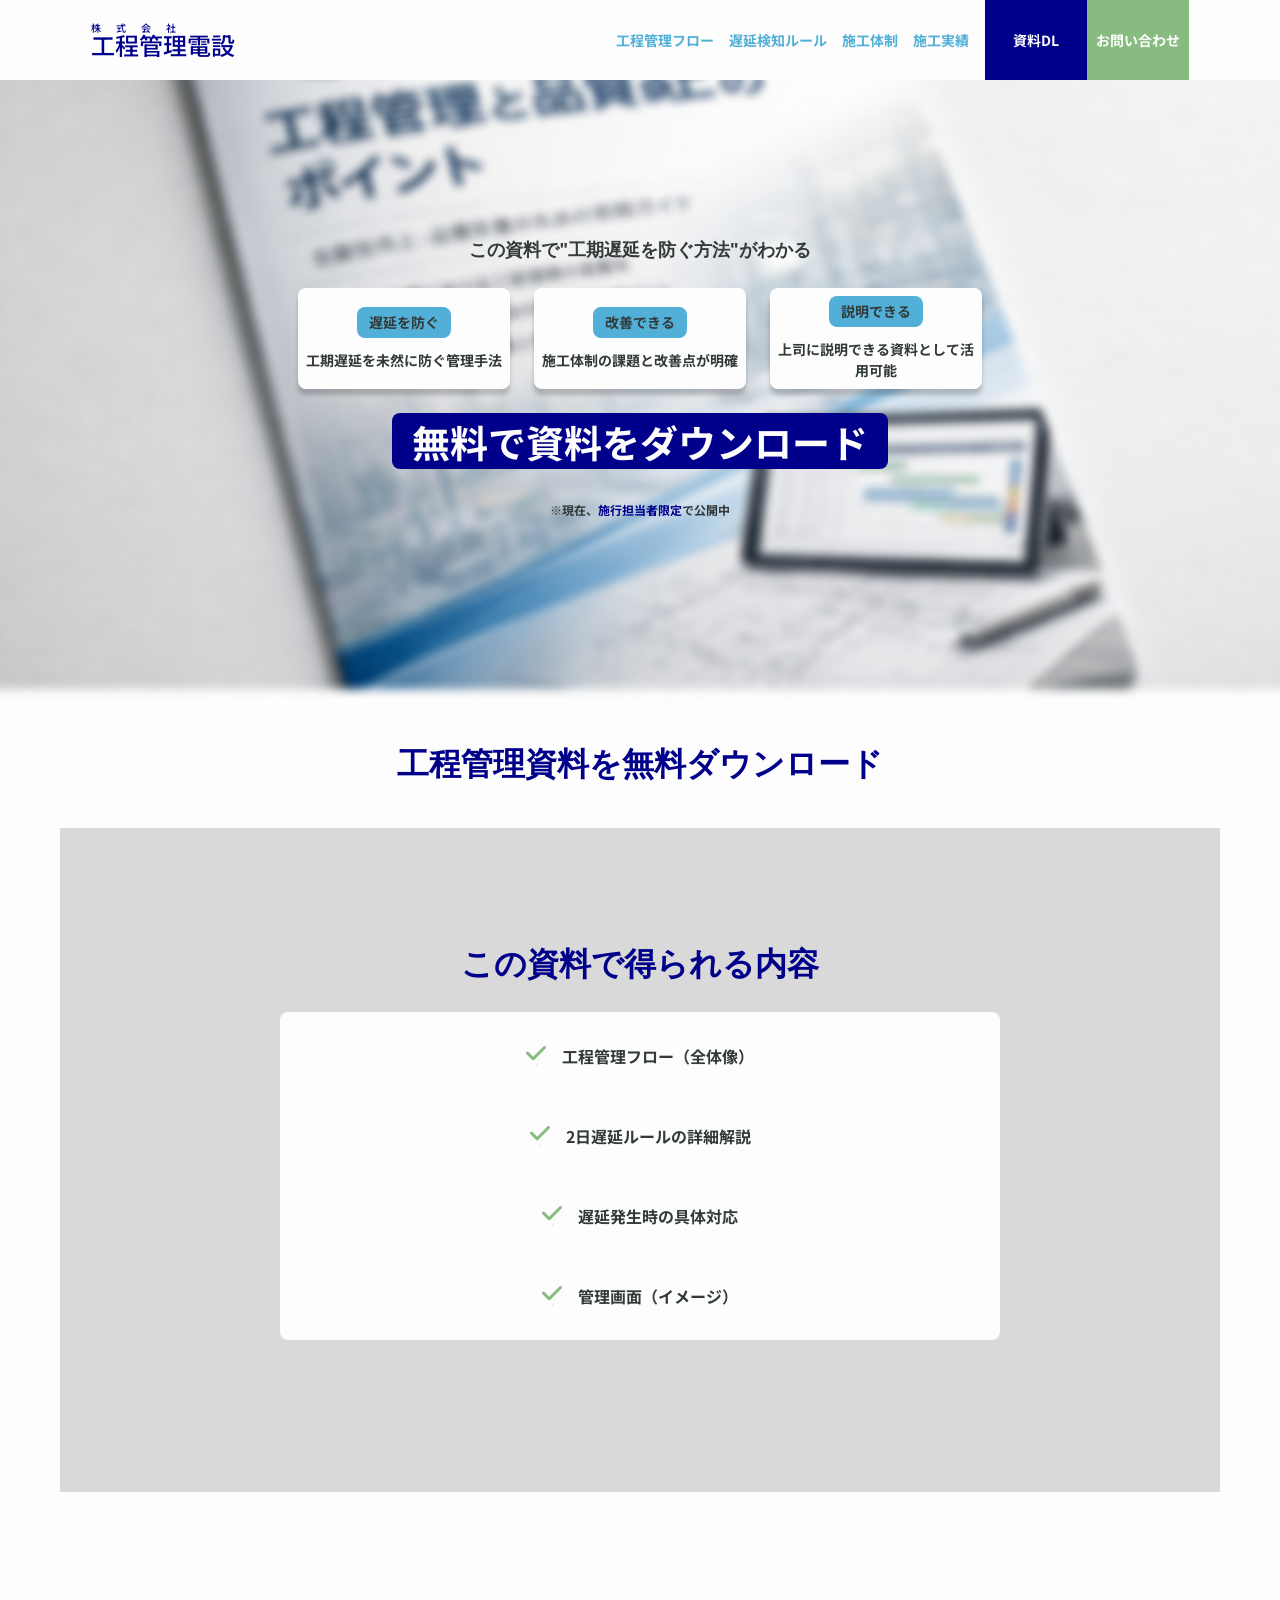
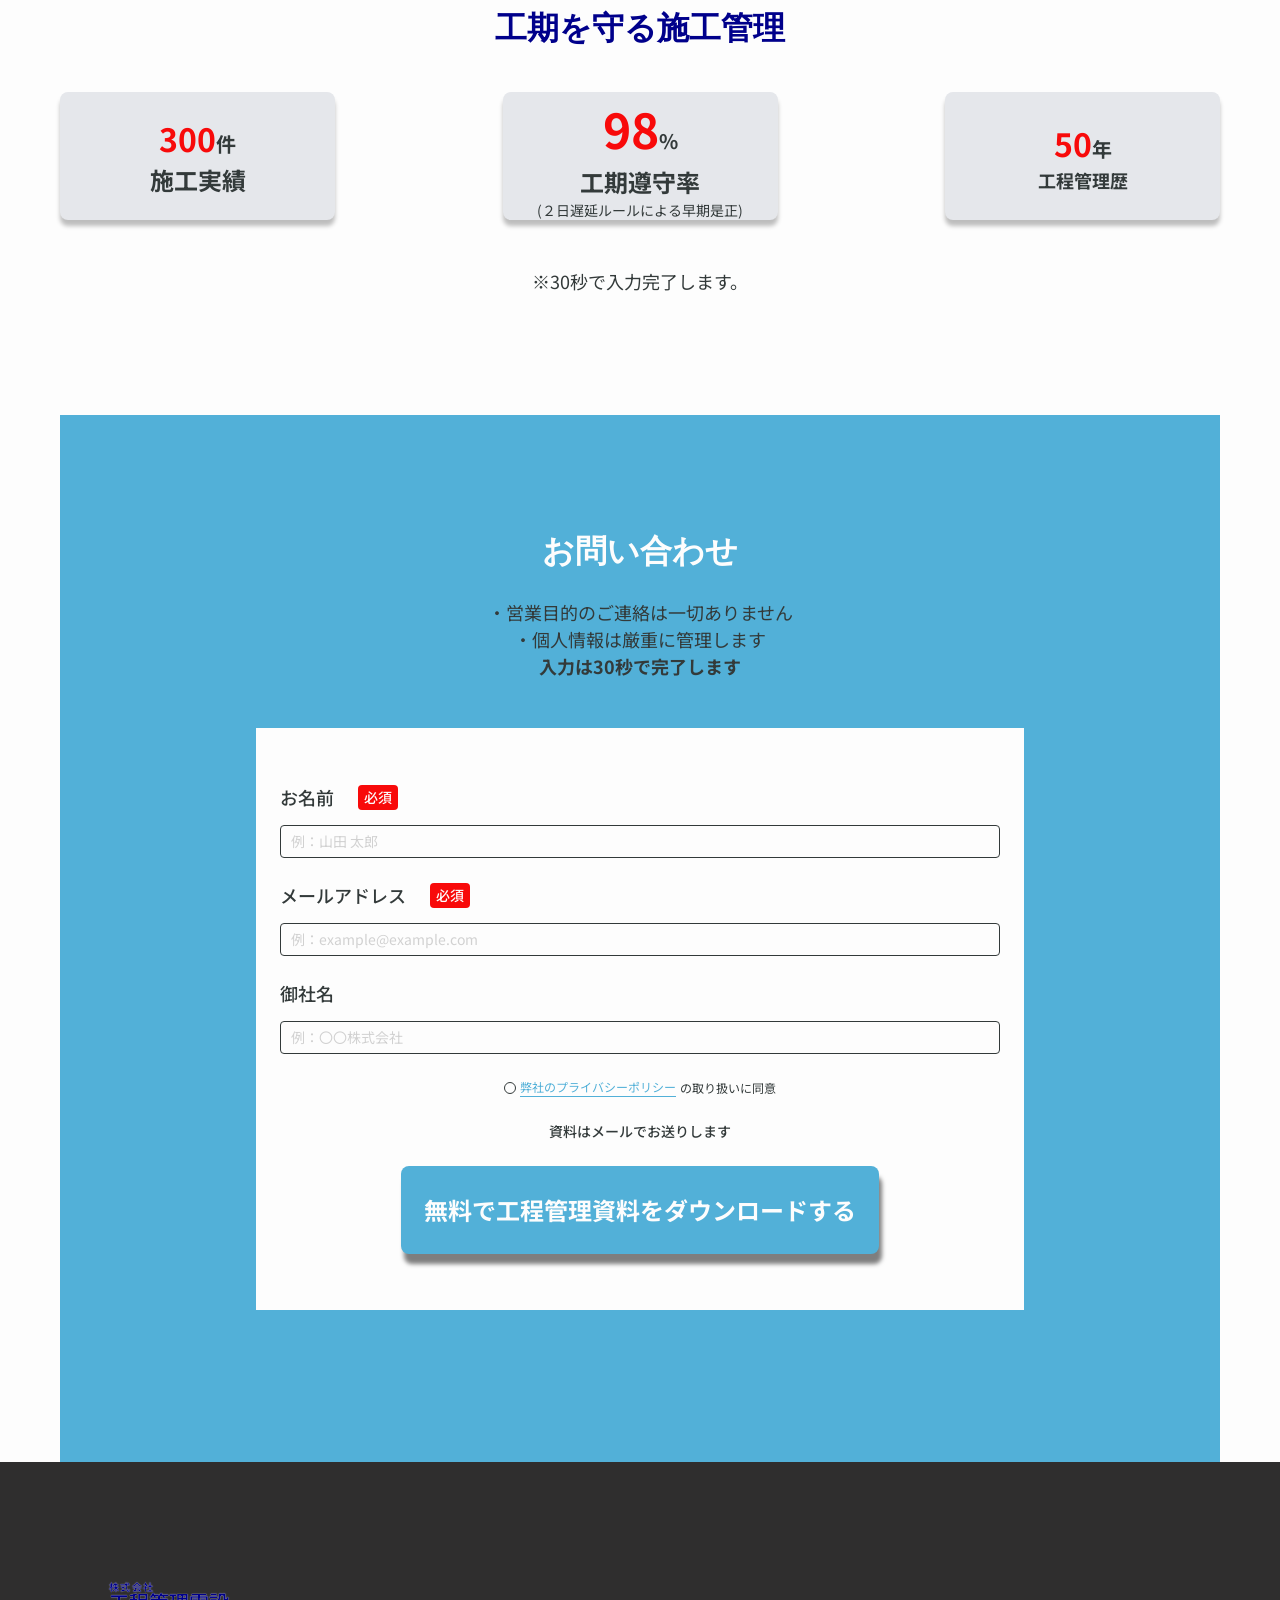
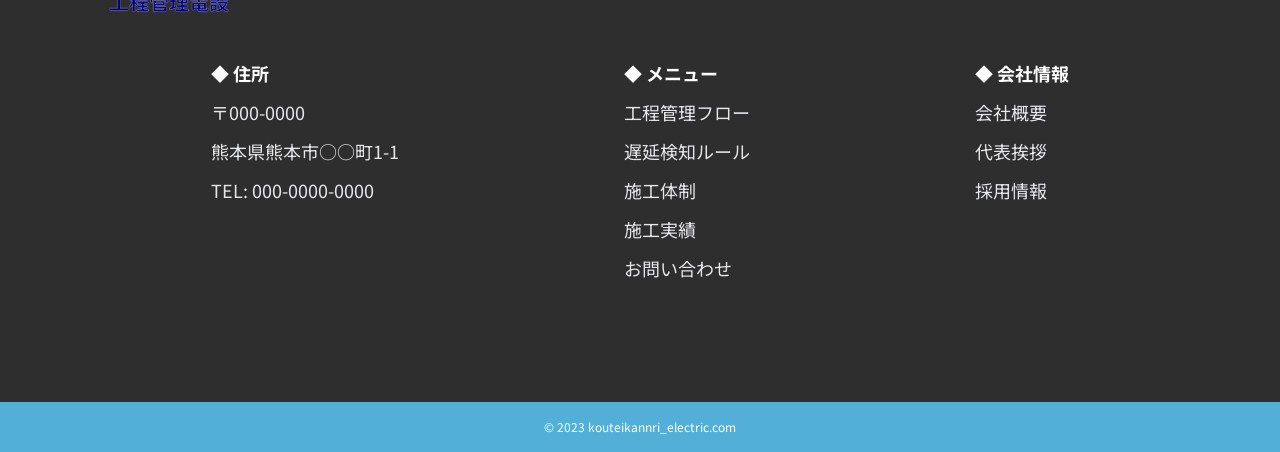
==== dl.html @ 14ac5afc "初回ポートフォリオ追加" ====
<!DOCTYPE html>
<html lang="ja">
<head>
    <meta charset="UTF-8">
    <meta name="viewport" content="width=device-width, initial-scale=1.0">
    <meta name="description" content="工期遅延を“2日以内”に検知・是正。工期遵守率９８％｜遅延リスクを最小化">
    <!-- favicon apple-touch-icon -->
    <link rel="shortcut icon" href="assets/images/favicon.svg">
    <link rel="apple-touch-icon" sizes="180x180" href="assets/images/apple-touch-icon.svg">
    <link rel="icon" type="image/png" href="assets/images/android-chrome-256x256.svg">
    <title>株式会社工程管理電設</title>
    <!-- web fonts -->
    <link rel="preconnect" href="https://fonts.googleapis.com">
    <link rel="preconnect" href="https://fonts.gstatic.com" crossorigin>
    <link href="https://fonts.googleapis.com/css2?family=Noto+Sans+JP:wght@100..900&display=swap" rel="stylesheet">
    <!-- css -->
    <link rel="stylesheet" href="assets/css/common.css">
    <link rel="stylesheet" href="assets/css/destyle.css">
    <link rel="stylesheet" href="assets/css/dl.css">

    
</head>
<body>
    <div id="container" class="container">
        <header class="header">
            <h1 class="header__topic"><a href="index.html"><span>株式会社</span>工程管理電設</a></h1>
            <!-- PC用ナビリンク（スマホ非表示） -->
            <ul class="header__nav">
                <li class="header__nav-item"><a href="index.html#about">工程管理フロー</a></li>
                <li class="header__nav-item"><a href="index.html#process">遅延検知ルール</a></li>
                <li class="header__nav-item"><a href="index.html#system">施工体制</a></li>
                <li class="header__nav-item"><a href="index.html#results">施工実績</a></li>
            </ul>
            <div class="header__cta">
                <a href="dl.html" class="header__cta-dl">資料DL</a>
                <a href="dl.html#inquiry" class="header__cta-contact">お問い合わせ</a>
            </div>
            <nav class="nav">
                <div class="nav__inner">
                    <div class="nav__header">
                        <p class="nav__topic"><a href="index.html"><span>株式会社</span>工程管理電設</a></p>
                        <!-- 閉じるボタン -->
                        <button class="nav__btn">
                            <img src="assets/images/close-btn.svg" alt="close">
                        </button>
                    </div>
                    <!-- menu -->
                    <div class="nav__menu">
                        <div class="nav__cta">
                            <a href="dl.html" class="nav__cta-item">
                                <img src="assets/images/nav-dl.svg" alt="">
                                <span class="nav__cta-link--txt">資料ダウンロード</span>
                            </a>
                            <a href="dl.html#inquiry" class="nav__cta-item">
                                <img src="assets/images/nav-contact.svg" alt="">
                                <span class="nav__cta-link--txt">お問い合わせ</span>
                            </a>
                        </div>
                        <div class="nav__menu-box">
                            <p class="nav__menu-label">menu</p>
                            <ul class="nav__list">
                                <li class="nav__item"><a href="index.html#about">工程管理フロー</a></li>
                                <li class="nav__item"><a href="index.html#process">遅延検知ルール</a></li>
                                <li class="nav__item"><a href="index.html#system">施工体制</a></li>
                                <li class="nav__item"><a href="index.html#results">施工実績</a></li>
                            </ul>
                        </div>
                    </div>
                </div>
            </nav>
            <!-- .header__btn -->
            <button class="header__btn">
                <img src="assets/images/header--menu.svg" alt="ハンバーガーメニュー">
            </button>
             
        </header>

        <!-- main -->
        <main class="main">
            <article class="article">
                <!-- fv -->
                <section class="fv fv--dl">
                    <!-- スマホ用 -->
                    <div class="fv__sp">
                        <div class="fv__inner">
                            <h2 class="fv__catch">工期遅延を防ぐ具体的な方法を<br>30秒で理解できます</h2>
                            <a href="#dl-form" class="fv__cta">無料で工程管理資料を<br>受け取る</a>
                            <p class="fv__note">※現在、<span class="fv__note--navy">施行担当者限定</span>で公開中</p>
                        </div>
                    </div>

                    <!-- PC用 -->
                    <div class="fv__pc">
                        <p class="fv__lead">この資料で"工期遅延を防ぐ方法"がわかる</p>
                        <div class="benefit__pc--list">
                            <div class="benefit__pc--item">
                                <p class="benefit__pc--lead">遅延を防ぐ</p>
                                <p class="benefit__pc--text">工期遅延を未然に防ぐ管理手法</p>
                            </div>
                            <div class="benefit__pc--item">
                                <p class="benefit__pc--lead">改善できる</p>
                                <p class="benefit__pc--text">施工体制の課題と<br class="sp-br">改善点が明確</p>
                            </div>
                            <div class="benefit__pc--item">
                                <p class="benefit__pc--lead">説明できる</p>
                                <p class="benefit__pc--text">上司に説明できる<br class="sp-br">資料として活用可能</p>
                            </div>
                        </div>
                        <a href="#dl-form" class="fv__cta">無料で資料をダウンロード</a>
                        <p class="fv__note">※現在、<span class="fv__note--navy">施行担当者限定</span>で公開中</p>
                    </div>
                </section>

                <!-- benefit -->
                <section class="section section--benefit">
                    <div class="topic"></div><h2 class="topic">工程管理資料を<br class="sp-br">無料ダウンロード</h2>
                    <div class="benefit__sp--wrap">
                        <div class="benefit__sp--item">
                            <p class="benefit__sp--lead">遅延を防ぐ</p>
                            <p class="benefit__sp--text">工期遅延を未然に防ぐ管理手法</p>
                        </div>
                        <div class="benefit__sp--item">
                            <p class="benefit__sp--lead">改善できる</p>
                            <p class="benefit__sp--text">施工体制の課題と<br class="sp-br">改善点が明確</p>
                        </div>
                        <div class="benefit__sp--item">
                            <p class="benefit__sp--lead">説明できる</p>
                            <p class="benefit__sp--text">上司に説明できる<br class="sp-br">資料として活用可能</p>
                        </div>
                    </div>
                </section>

                <!-- contents -->
                <section class="section section--contents">
                    <h3 class="topic">この資料で得られる内容</h3>
                    <div class="contents__item">
                        <p class="contents__text"><img src="assets/images/system-check.svg" alt="チェックマーク">工程管理フロー（全体像）</p>
                        <p class="contents__text"><img src="assets/images/system-check.svg" alt="チェックマーク">2日遅延ルールの詳細解説</p>
                        <p class="contents__text"><img src="assets/images/system-check.svg" alt="チェックマーク">遅延発生時の具体対応</p>
                        <p class="contents__text"><img src="assets/images/system-check.svg" alt="チェックマーク">管理画面（イメージ）</p>
                    </div>

                </section>

                <!-- number -->
                <section class="section section--number">
                    <h3 class="topic">工期を守る施工管理</h3>
                    <div class="number__container">
                        <div class="number__item">
                            <p class="number__num"><span class="number__num-red">300</span>件</p>
                            <p class="number__lead">施工実績</p>
                        </div>
                        <div class="number__item">
                            <p class="number__num"><span class="number__num-red">98</span>%</p>
                            <p class="number__lead">工期遵守率</p>
                            <p class="number__text">(２日遅延ルールによる早期是正)</p>
                        </div>
                        <div class="number__item">
                            <p class="number__num"><span class="number__num-red">50</span>年</p>
                            <p class="number__lead">工程管理歴</p>
                        </div>
                    </div>
                    <p class="number__laed">※30秒で入力完了します。</p>
                </section>
            
                <!-- お問い合わせフォーム -->
                <section id="inquiry" class="section section--inquiry">
                    <div class="topic">
                        <h2 class="topic__white">お問い合わせ</h2>
                    </div>

                    <form class="inquiry__form" id="dl-form">
                        
                        <p class="inquiry__text">
                            ・営業目的のご連絡は一切ありません<br>
                            ・個人情報は厳重に管理します<br>
                            <span class="inquiry__text--bold">入力は30秒で完了します<span>
                        </p>
                        <div class="inquiry__inner">
                            <div class="inquiry__field">
                                <label for="name" class="inquiry__label">
                                    お名前 <span class="inquiry__required">必須</span>
                                </label>
                                <input id="name" type="text" name="name" class="inquiry__input"  placeholder="例：山田 太郎" required>
                            </div>
    
                            <div class="inquiry__field">
                                <label for="email" class="inquiry__label">
                                    メールアドレス <span class="inquiry__required">必須</span>
                                </label>
                                <input id="email" type="email" name="email" class="inquiry__input"  placeholder="例：example@example.com" required>
                            </div>
    
                            <div class="inquiry__field">
                                <label for="company" class="inquiry__label">御社名</label>
                                <input id="company" type="text" name="company" class="inquiry__input"  placeholder="例：〇〇株式会社">
                            </div>
    
                            <div class="inquiry__field inquiry__field--checkbox">
                                <label for="privacy" class="inquiry__checkbox-label">
                                    <input id="privacy" type="checkbox" name="privacy"class="inquiry__checkbox" required>
                                    <span class="inquiry__checkbox--lightBlue">弊社のプライバシーポリシー</span>の取り扱いに同意
                                </label>
                            </div>

                            <p class="inquiry__mail--text">資料はメールでお送りします</p>
    
                            <button type="submit" class="inquiry__cta">
                                無料で工程管理資料をダウンロードする
                            </button>

                        </div>

                    </form>
            </section>
            </article>
        </main>
      
        <!-- footer -->
        <footer class="footer">
            <div class="footer__inner">
                <h2 class="footer__logo"><a href="index.html"><span class="footer__logo-span">株式会社</span>工程管理電設</a></h2>
                <div class="footer__container">
                    <div class="footer__address">
                        <p class="footer__title">住所</p>
                        <p class="footer__text">〒000-0000</p>
                        <p class="footer__text">熊本県熊本市○○町1-1</p>
                        <p class="footer__text">TEL: 000-0000-0000</p>
                    </div>
                    <div class="footer__menu">
                        <p class="footer__title">メニュー</p>
                        <ul class="footer__list">
                            <li class="footer__text"><a href="#">工程管理フロー</a></li>
                            <li class="footer__text"><a href="#">遅延検知ルール</a></li>
                            <li class="footer__text"><a href="#">施工体制</a></li>
                            <li class="footer__text"><a href="#">施工実績</a></li>
                            <li class="footer__text"><a href="#">お問い合わせ</a></li>
                        </ul>
                    </div>
                    <div class="footer__company">
                        <p class="footer__title">会社情報</p>
                        <p class="footer__text"><a href="#">会社概要</a></p>
                        <p class="footer__text"><a href="#">代表挨拶</a></p>
                        <p class="footer__text"><a href="#">採用情報</a></p>
                    </div>

                </div>
            </div>
            <small class="footer__copy">&copy; 2023 kouteikannri_electric.com</small>
        </footer>
    </div>
    <script src="https://code.jquery.com/jquery-3.7.0.min.js" integrity="sha256-2Pmvv0kuTBOenSvLm6bvfBSSHrUJ+3A7x6P5Ebd07/g=" crossorigin="anonymous"></script>
    <script src="assets/js/main.js"></script>
</body>
</html>
---- assets/css/common.css ----
@charset "UTF-8";
/* ===========================
common css
============================== */
:root{
    --primary-color-navy-blue: #00008B;
    --primary-color-light-blue: #52B0D8;
    --accent-color-red: #F80A0A;
    --accent-color-green: #88BB80;
    --base-color-white: #fdfdfd;
    --base-color-black: #333A3A;
    --accent-color-gray: #D1D1D1;
    --base-color-gray: #E5E7EB;
    --base-color-dark-gray: #2F2E2E;
    --base-color-light-gray: #F5F6F7;
    --base-color-midle-gray: #D9D9D9;
    --content-width: 91.4%;
    --content-width-secondary: 42.9%;
    --content-padding: 4.2%;
}

html {
    font-size: 62.5%;
}

body {
    font-family:
        'Noto Sans JP',
        Arial,
        sans-serif;
    font-style: normal;
    color: var(--base-color-black, #333A3A);
    background-color: var(--base-color-white, #fdfdfd);
    line-height: 1.5;
}

img {
    max-width: 100%;
    height: auto;
}

.topic {
    text-align: center;
    font-family: Arial;
    font-size: 2.4rem;
    line-height: 1;
    font-weight: 700;
    margin: 0 auto;
    color: var(--primary-color-navy-blue, #00008B);/* デフォルトは紺 */
}

.btn {
    display: block;
    width: 100%;
    padding: 16px;
    border-radius: 4px;
    text-align: center;
    font-size: 1.6rem;
    font-weight: 700;
    line-height: 1;
    transition: opacity 0.3s;
}

.btn:hover {
    opacity: 0.7;
}

/* 紺ボタン */
.btn--primary {
    background: var(--primary-color-navy-blue);
    color: var(--base-color-white);
}

/* 水色ボタン */
.btn--secondary {
    background: var(--primary-color-light-blue);
    color: var(--base-color-white);
}

@media screen and (min-width: 769px) {
    .topic {
        font-size: 3.2rem;
        line-height: 1;
    }

    .sp-br {
        display: none;
    }
}

/* ===========================
header
============================== */
.header {
    position: fixed;
    top: 0;
    left: 0;
    width: 100%;
    z-index: 200;
    padding: 0 4.2%;
    height:56px;
    display: flex;
    align-items: center;
    justify-content: space-between;
    background-color: var(--base-color-white, #fdfdfd);
}

.main {
  padding-top: 0;
}

.fv {
    padding-top: 56px;
}

.header__topic,
.nav__topic,
.nav__logo {
    font-size: 2rem;
    font-weight: 500;
    color: var(--primary-color-navy-blue, #00008B);
    line-height: 1;
}

.header__topic span,
.nav__topic span,
.nav__logo span {
    font-size: 1rem;
    letter-spacing: 0.15em;
    display: block;
}

.header__nav {
    display: none;
}

@media (min-width: 768px) {

    /* ヘッダー高さ */
    .header {
        height: 80px;
        padding: 0 91px;
        gap: 16px;
    }

    .main {
        padding-top: 0;
    }

    /* .fv {
        padding-top: 80px;
    } */

    .header__topic {
        margin-right: auto;
    }

    .header__topic,
    .nav__topic,
    .nav__logo {
        font-size: 2.4rem;
        font-weight: 500;
        color: var(--primary-color-navy-blue, #00008B);
        line-height: 1;
    }

    .header__topic span,
    .nav__topic span,
    .nav__logo span {
        font-size: 1rem;
        letter-spacing: 1.5em;
        display: block;
    }
}
@media screen and (min-width: 768px) and (max-width: 1200px) {
    .header {
        padding: 0 4.2%;
    }
}


/* ===========================
navの初期表示
============================== */

.nav {
    position: fixed;
    width: 100%;
    height: 100vh;
    top: 0;
    left: 0;
    background-color: var(--accent-color-green, #88BB80);
    transform: translateY(-100%);
    transition: transform 0.3s ease-in-out;
    z-index: 99;
}

.nav.is-open {
    transform: translateY(0);
}

.nav__inner {
    position: relative;
    width: 100%;
    min-height: 100vh;
    background-color: var(--base-color-light-gray);
    box-sizing: border-box;
}

.nav__header {
    display: flex;
    align-items: center;
    justify-content: space-between;
    background: var(--base-color-white, #fdfdfd);
    height: 56px; 
    gap: 16px;
    padding: 0 var(--content-padding, 4.2%);
}

.nav__topic {
    margin: 0;
    line-height: 1.2;
}

.nav__btn {
    position: static;
    width: 56px;
    height: 56px;
    border: none;
    background: transparent;
    display: inline-flex;
    align-items: center;
    justify-content: center;
    cursor: pointer;
}

.nav__btn-label {
    display: none;
}

.nav__btn img {
    width: 100%;
    height: auto;
    display: block;
}

/* スマホ：PC用CTAを非表示 */
.header__cta {
    display: none;
}

/* PC：PC用CTAを表示、ハンバーガーを非表示 */
@media (min-width: 768px) {
    .header__cta {
        display: flex;
    }
    
    .header__btn {
        display: none;
    }

    .nav__item {
        font-size: 1.8rem;
        color: var(--primary-color-light-blue, #52B0D8);
    }

     /* ナビリンク表示 */
    .header__nav {
        display: flex;
        align-items: center;
        gap: 15px;
        list-style: none;
    }

    .header__nav-item a {
        font-size: 1.4rem;
        font-weight: 700;
        color: var(--primary-color-light-blue);
        text-decoration: none;
    }

    /* CTAボタン */
    .header__cta-dl {
        display: flex;
        align-items: center;
        justify-content: center;
        width: 102px;
        height: 80px;
        background: var(--primary-color-navy-blue);
        color: var(--base-color-white);
        font-size: 1.4rem;
        font-weight: 700;
        text-decoration: none;
        text-align: center;
    }

    .header__cta-contact {
        display: flex;
        align-items: center;
        justify-content: center;
        width: 102px;
        height: 80px;
        background: var(--accent-color-green);
        color: var(--base-color-white);
        font-size: 1.4rem;
        font-weight: 700;
        text-decoration: none;
        text-align: center;
    }
}

/* nav__cta */

.nav__cta {
    display: grid;
    grid-template-columns: repeat(2, 1fr);
    gap: 16px;
    padding: 32px var(--content-padding, 4.2%);
}

.nav__cta-item img {
    width: 40px;
    height: 40px;
    object-fit: contain;
}

.nav__cta-item {
    display: flex;
    flex-direction: column;
    align-items: center;
    padding: 12px 0;
    background: var(--primary-color-navy-blue, #00008B);
    gap: 8px;
    border-radius: 12px;
}

.nav__cta-item:last-of-type {
    background: var(--accent-color-green, #88BB80);
}

.nav__menu-box {
    border-top: #E5E5E5 1px solid;
    padding-top: 32px;
}

.nav__menu-label {
    font-family: Arial;
    font-size: 2.4rem;
    font-weight: 700;
    padding: 0 var(--content-padding, 4.2%);
}

.nav__list {
    margin: 0;
    padding: 0;
    list-style: none;
    display: grid;
    gap: 14px;
}

.nav__item {
    color: var(--base-color-black, #333A3A);
    text-decoration: none;
    margin-top: 32px;
    font-size: 1.6rem;
    font-weight: 700;
    line-height: 1;
    display:flex;
    align-items: center;
}

.nav__item::before {
    content: '';
    display: inline-block;
    width: 32px;
    height: 2px;
    background-color: var(--base-color-black, #333A3A);
    margin-right: 16px;
}
.nav__cta-link--txt {
    color: var(--base-color-white, #fdfdfd);
    font-size: 1.6rem;
    font-weight: 700;
}

/* =============
footer
=============== */
.footer__inner {
    padding: 48px var(--content-padding);
    background: var(--base-color-dark-gray);
}

.footer__logo {
    font-size: 2rem;
    font-weight: 500;
    color: var(--primary-color-navy-blue, #00008B);
    line-height: 1;
}

.footer__logo-span {
    font-size: 1rem;
    letter-spacing: 0.15em;
    display: block;
}

/* ロゴのリンク色 */
.footer__logo a {
    color: var(--primary-color-navy-blue);
    text-decoration: none;
}

.footer__logo,
.footer__logo-span {
    text-shadow: 0 0 1px var(--base-color-white);
}

/* 住所・メニュー・会社情報の3列エリア */
.footer__container {
    margin-top: 32px;
    display: flex;
    flex-direction: column; /* スマホは縦並び */
    gap: 24px;
}

/* 各セクションのタイトル（◆住所など） */
.footer__title {
    font-size: 1.4rem;
    font-weight: 700;
    color: var(--base-color-white);
}

.footer__title::before {
    content: '◆';
    margin-right: 4px;
}

/* テキスト・リンク共通 */
.footer__text {
    font-size: 1.2rem;
    color: var(--base-color-gray);
    margin-top: 12px;
}

.footer__text a {
    color: var(--base-color-gray);
    text-decoration: none;
}

/* コピーライト */
.footer__copy {
    display: block;
    text-align: center;
    padding: 16px;
    font-size: 1.2rem;
    background: var(--primary-color-light-blue);
    color: var(--base-color-white);
}

@media (min-width: 768px) {
    /* ドットが抜けていたので修正 */
    .footer__inner {
        padding: 120px 8.5%;
        align-items: flex-start;
    }

    .footer__container {
        margin-top: 48px; /* 指定通り修正 */
        display: flex;
        flex-direction: row; /* 横並びに変更 */
        gap: 225px; /* カード間225px */
        justify-content: center;
    }

    .footer__title {
        font-size: 1.8rem;
    }

    .footer__text {
        font-size: 1.8rem;
    }
}

@media screen and (min-width: 768px) and (max-width: 1200px) {
    .footer__container {
        gap: 20px;
        justify-content: space-between;
    }
}
---- assets/css/destyle.css ----
/*! destyle.css v4.0.0 | MIT License | https://github.com/nicolas-cusan/destyle.css */

/* Reset box-model and set borders */
/* ============================================ */

*,
::before,
::after {
  box-sizing: border-box;
  border-style: solid;
  border-width: 0;
}

/* Document */
/* ============================================ */

/**
 * 1. Correct the line height in all browsers.
 * 2. Prevent adjustments of font size after orientation changes in iOS.
 * 3. Remove gray overlay on links for iOS.
 */

html {
  line-height: 1.15; /* 1 */
  -webkit-text-size-adjust: 100%; /* 2 */
  -webkit-tap-highlight-color: transparent; /* 3*/
}

/* Sections */
/* ============================================ */

/**
 * Remove the margin in all browsers.
 */

body {
  margin: 0;
}

/**
 * Render the `main` element consistently in IE.
 */

main {
  display: block;
}

/* Vertical rhythm */
/* ============================================ */

p,
table,
blockquote,
address,
pre,
iframe,
form,
figure,
dl {
  margin: 0;
}

/* Headings */
/* ============================================ */

h1,
h2,
h3,
h4,
h5,
h6 {
  font-size: inherit;
  font-weight: inherit;
  margin: 0;
}

/* Lists (enumeration) */
/* ============================================ */

ul,
ol {
  margin: 0;
  padding: 0;
  list-style: none;
}

/* Lists (definition) */
/* ============================================ */

dt {
  font-weight: bold;
}

dd {
  margin-left: 0;
}

/* Grouping content */
/* ============================================ */

/**
 * 1. Add the correct box sizing in Firefox.
 * 2. Show the overflow in Edge and IE.
 */

hr {
  box-sizing: content-box; /* 1 */
  height: 0; /* 1 */
  overflow: visible; /* 2 */
  border-top-width: 1px;
  margin: 0;
  clear: both;
  color: inherit;
}

/**
 * 1. Correct the inheritance and scaling of font size in all browsers.
 * 2. Correct the odd `em` font sizing in all browsers.
 */

pre {
  font-family: monospace, monospace; /* 1 */
  font-size: inherit; /* 2 */
}

address {
  font-style: inherit;
}

/* Text-level semantics */
/* ============================================ */

/**
 * Remove the gray background on active links in IE 10.
 */

a {
  background-color: transparent;
  text-decoration: none;
  color: inherit;
}

/**
 * 1. Remove the bottom border in Chrome 57-
 * 2. Add the correct text decoration in Chrome, Edge, IE, Opera, and Safari.
 */

abbr[title] {
  text-decoration: underline dotted; /* 2 */
}

/**
 * Add the correct font weight in Chrome, Edge, and Safari.
 */

b,
strong {
  font-weight: bolder;
}

/**
 * 1. Correct the inheritance and scaling of font size in all browsers.
 * 2. Correct the odd `em` font sizing in all browsers.
 */

code,
kbd,
samp {
  font-family: monospace, monospace; /* 1 */
  font-size: inherit; /* 2 */
}

/**
 * Add the correct font size in all browsers.
 */

small {
  font-size: 80%;
}

/**
 * Prevent `sub` and `sup` elements from affecting the line height in
 * all browsers.
 */

sub,
sup {
  font-size: 75%;
  line-height: 0;
  position: relative;
  vertical-align: baseline;
}

sub {
  bottom: -0.25em;
}

sup {
  top: -0.5em;
}

/* Replaced content */
/* ============================================ */

/**
 * Prevent vertical alignment issues.
 */

svg,
img,
embed,
object,
iframe {
  vertical-align: bottom;
}

/* Forms */
/* ============================================ */

/**
 * Reset form fields to make them styleable.
 * 1. Make form elements stylable across systems iOS especially.
 * 2. Inherit text-transform from parent.
 */

button,
input,
optgroup,
select,
textarea {
  -webkit-appearance: none; /* 1 */
  appearance: none;
  vertical-align: middle;
  color: inherit;
  font: inherit;
  background: transparent;
  padding: 0;
  margin: 0;
  border-radius: 0;
  text-align: inherit;
  text-transform: inherit; /* 2 */
}

/**
 * Correct cursors for clickable elements.
 */

button,
[type="button"],
[type="reset"],
[type="submit"] {
  cursor: pointer;
}

button:disabled,
[type="button"]:disabled,
[type="reset"]:disabled,
[type="submit"]:disabled {
  cursor: default;
}

/**
 * Improve outlines for Firefox and unify style with input elements & buttons.
 */

:-moz-focusring {
  outline: auto;
}

select:disabled {
  opacity: inherit;
}

/**
 * Remove padding
 */

option {
  padding: 0;
}

/**
 * Reset to invisible
 */

fieldset {
  margin: 0;
  padding: 0;
  min-width: 0;
}

legend {
  padding: 0;
}

/**
 * Add the correct vertical alignment in Chrome, Firefox, and Opera.
 */

progress {
  vertical-align: baseline;
}

/**
 * Remove the default vertical scrollbar in IE 10+.
 */

textarea {
  overflow: auto;
}

/**
 * Correct the cursor style of increment and decrement buttons in Chrome.
 */

[type="number"]::-webkit-inner-spin-button,
[type="number"]::-webkit-outer-spin-button {
  height: auto;
}

/**
 * Correct the outline style in Safari.
 */

[type="search"] {
  outline-offset: -2px; /* 1 */
}

/**
 * Remove the inner padding in Chrome and Safari on macOS.
 */

[type="search"]::-webkit-search-decoration {
  -webkit-appearance: none;
}

/**
 * 1. Correct the inability to style clickable types in iOS and Safari.
 * 2. Fix font inheritance.
 */

::-webkit-file-upload-button {
  -webkit-appearance: button; /* 1 */
  font: inherit; /* 2 */
}

/**
 * Fix appearance for Firefox
 */
[type="number"] {
  -moz-appearance: textfield;
}

/**
 * Clickable labels
 */

label[for] {
  cursor: pointer;
}

/* Interactive */
/* ============================================ */

/*
 * Add the correct display in Edge, IE 10+, and Firefox.
 */

details {
  display: block;
}

/*
 * Add the correct display in all browsers.
 */

summary {
  display: list-item;
}

/*
 * Remove outline for editable content.
 */

[contenteditable]:focus {
  outline: auto;
}

/* Tables */
/* ============================================ */

/**
1. Correct table border color inheritance in all Chrome and Safari.
*/

table {
  border-color: inherit; /* 1 */
  border-collapse: collapse;
}

caption {
  text-align: left;
}

td,
th {
  vertical-align: top;
  padding: 0;
}

th {
  text-align: left;
  font-weight: bold;
}
---- assets/css/dl.css ----
@charset "UTF-8";
/* DLページFV */
.fv--dl {
    display: flex;
    background-image: url('../images/fv--dl-sp.png');
    background-size: cover;
    background-position: center;
    background-repeat: no-repeat;
    min-height: 460px;
    align-items: center;
    justify-content: center;
}

/* スマホ：PC用を非表示 */
.fv__pc {
    display: none;
}

.fv__sp {
    display: block;
    padding: 48px var(--content-padding);
}

.fv__catch {
    font-size: 1.4rem;
    font-weight: 700;
    text-align: center;
}

.fv__inner {
    margin: 0 auto;
    display: flex;
    flex-direction: column;
    align-items: center; /* ← 子要素を中央寄せ */
}

.fv__cta {
    display: flex;              /* block → flex に変更 */
    justify-content: center;    /* 横：中央 */
    align-items: center;        /* 縦：中央 ← これが効くようになる */
    text-align: center;
    width: 100%;
    max-width: 256px;
    font-size: 1.8rem;
    font-weight: 700;
    margin-top: 32px;
    background: var(--primary-color-navy-blue);
    color: var(--base-color-white);
    border-radius: 8px;
    padding: 5px 20px;
}
.fv__note {
    font-size: 1.2rem;
    font-weight: 700;
    text-align: center;
    margin-top: 32px;
}

.fv__note--navy {
    color: var(--primary-color-navy-blue);
}

.fv__tags {
    display: inline-block;
    font-size: 1.4rem;
    font-weight: 700;
    padding: 8px 12px;
    border-radius: 4px;
}

.fv__tag--navy {
    background: var(--primary-color-navy-blue);
    color: var(--base-color-white);
}

@media screen and (min-width: 769px) {
    /* PC：スマホ用を非表示 */
    .fv__sp {
        display: none;
    }

    .fv--dl {
        background-image: url('../images/dl--fv-pc.png');
        height: 700px;
        display: flex;              /* 追加：子要素を中央寄せするため */
        justify-content: center;    /* 追加：横中央 */
        align-items: center;    
    }

    .fv__pc {
        display: flex;
        flex-direction: column;
        align-items: center;
        width: 100%;
        max-width: 902px;
    }


    .fv__tags {
        display: flex;
        gap: 16px;
        margin-top: 24px;
    }

    .fv__lead {
        font-size: 1.8rem;
        font-family: Arial;
        font-weight: 700;
        text-align: center;
    }

    .benefit__pc--list {
        display: flex;
        gap:24px;
        margin-top: 24px;
        align-items: stretch; 
        justify-content: center;
    }

    .benefit__pc--item {
        width: 100%;
        max-width: 212px;
        background: var(--base-color-white);
        text-align: center;
        padding: 8px;
        border-radius: 8px;
        box-shadow: 0 6px 4px rgba(0, 0, 0, 0.2);
        display: flex;              /* 追加 */
        flex-direction: column;     /* 追加 */
        justify-content: center;    /* 追加：縦中央 */
    }

    .benefit__pc--lead {
        background: var(--primary-color-light-blue);
        width: fit-content;
        margin: 0 auto;
        font-size: 1.4rem;
        font-weight: 700;
        padding: 5px 12px;
        border-radius: 8px;
    }
    .benefit__pc--text {
        font-size: 1.4rem;
        font-weight: 700;
        margin-top: 12px;
    }

    .fv__cta {
        display: flex;
        align-items: center;
        font-size: 3.8rem;
        width: 100%;
        max-width: 496px;
        height: 56px;
        justify-content: center;
        padding: 16px 20px;
        margin-top: 24px; 
    }

}
/* benefit */

.section--benefit {
    padding: 48px 16%;
}

.benefit__sp--wrap {
    display: flex;
    flex-direction: column;
    align-items: center; 
    margin-top: 32px;
}

.benefit__sp--item {
    width: 100%;
    max-width: 212px;
    text-align: center;
    margin-top: 12px;
    padding: 8px;
    border-radius: 8px;
    box-shadow: 0 6px 4px rgba(0, 0, 0, 0.2);
}

.benefit__sp--item:first-of-type {
    margin-top: 0;
}

.benefit__sp--lead {
    background: var(--primary-color-light-blue);
    width: fit-content;
    margin: 0 auto;
    font-size: 1.4rem;
    font-weight: 700;
    padding: 5px 12px;
    border-radius: 8px;
}

.benefit__sp--text {
    font-size: 1.4rem;
    font-weight: 700;
    margin-top: 12px;
}

@media screen and (min-width: 769px) {
    .section--benefit {
        padding: 72px auto;
    }
    .benefit__sp--wrap {
        display: none;
    }
}

/* contnes */

.section--contents {
    padding: 48px 0;
    background: var(--base-color-midle-gray);
}

.contents__item {
    background: var(--base-color-white);
    margin: 32px auto;
    padding: 32px 12px;
    width: 100%;
    max-width: 256px;
    border-radius: 8px;
}

.contents__text {
    display: flex;
    font-size: 1.6rem;
    font-weight: 700;
    margin-top: 24px;
    gap: 24px;
}

.contents__text:first-of-type {
    margin-top: 0;
}

@media screen and (min-width: 769px) {
    .section--contents {
        width: 100%;
        max-width: 1160px;
        padding: 120px 0;
        text-align: center;
        margin: 0 auto;
    }

    .contents__item {
        width: 720px;
        max-width: 720px;       /* 追加：スマホのmax-width:256pxを上書き */
        margin: 32px auto;      /* 追加：autoで横中央 */
        text-align: center;  
    }

    .contents__text {
        display: flex;
        align-items: center;
        justify-content: center;   /* ← これが本質 */
        gap: 16px;
        margin: 56px auto 0;       /* ← 中央に寄せる */
        width: fit-content;        /* ← コンテンツ幅にする */
    }

    .contents__text:first-of-type {
        margin-top: 0;
    }
}   


/* number */
.section--number {
    padding: 48px 22.5%;
}

.number__item {
    background: var(--base-color-gray);
    text-align: center;
    margin-top: 16px;
    border-radius: 8px;
    padding: 16px;
}

.number__item:first-of-type {
    margin-top: 32px;
}

.number__num {
    font-size: 1.6rem;
    font-weight: 700;
}

.number__num span.number__num-red,
.number__num-red {
    font-size: 1.8rem;
    color: var(--accent-color-red);
    display: inline-block;
}

.number__lead {
    font-weight: 700;
    font-size: 1.4rem;
}

.number__num-red {
    font-size: 1.8rem; /* emにする → 親の1.5倍になる */
    color: var(--accent-color-red);
}

/* ✅ 2番目のnumber__itemの中のnumber__numを大きくする */
.number__item:nth-child(3) .number__num {
    font-size: 2rem;
}

.number__item:nth-child(2) .number__num-red {
    font-size: 2.4rem;
}

.number__item:nth-child(3) .number__lead {
    font-size: 1.8rem;
}

.number__laed{
    font-size: 1.2rem;
    margin-top: 48px;
    text-align: center;
}

@media screen and (min-width: 769px) {
    .section--number {
        padding: 120px var(--content-padding);
    }

    .number__container {
        display: flex;
        justify-content: space-between;
        width: 100%;
        max-width: 1160px;
        margin: 48px auto 0;
    }

    .number__item {
        width: 275px;
        height: 128px;
        margin-top: 0;
        padding: 16px;
        display: flex;
        flex-direction: column;
        justify-content: center;
        box-shadow: 0 6px 4px rgba(0, 0, 0, 0.25);
    }

    .number__item:first-of-type {
        margin-top: 0;
    }

    .number__num {
        font-size: 2rem;
        font-weight: 700;
    }

    .number__num-red {
        font-size: 3.2rem;
    }

    .number__lead {
        font-size: 2.4rem;
    }

    .number__text {
        font-size: 1.4rem;
    }

    /* 真ん中のカード（2番目のnumber__item） */
    .number__container .number__item:nth-child(2) .number__num-red {
        font-size: 4.8rem;
    }

    .number__num span.number__num-red,
    .number__num-red {
        font-size: 3.2rem;
        color: var(--accent-color-red);
        display: inline-block;
    }

    .number__num-red {
    font-size: 3.2rem; /* emにする → 親の1.5倍になる */
    }

    .number__item:nth-child(2) .number__num-red {
    font-size: 3.2rem;
    }

    .number__laed {
        font-size: 1.8rem;
        text-align: center;
    }
}

/* お問い合わせ */
.section--inquiry {
    padding: 48px var(--content-padding);
    background: var(--primary-color-light-blue);
}

.topic__white {
    color: var(--base-color-white);
}

.inquiry__text {
    font-size: 1.2rem;
    text-align: center;
    margin-top: 32px;
}

.inquiry__inner {
    background: var(--base-color-white);
    padding: 32px var(--content-padding);
    margin-top: 32px;
}
.inquiry__field {
    margin-top: 24px;
}

.inquiry__label {
    display: flex;
    align-items: center;
    gap: 24px; /* ラベルとspanの間隔 */
    font-size: 1.6rem;
    font-weight: 500;
}

.inquiry__required {
    font-size: 1.2rem;
    color: var(--base-color-white);
    background: var(--accent-color-red);
    border-radius: 4px;
    padding: 2px 6px;
}

.inquiry__input {
    display: block;
    width: 100%;
    max-width: 311px;
    margin-top: 12px;
    padding: 5px 10px;
    font-size: 1.4rem;
    border: 1px solid var(--base-color-black); /* 既存変数に合わせて調整 */
    border-radius: 4px;
}

.inquiry__input::placeholder {
    font-size: 1.4rem;
    color: var(--accent-color-gray);
}

.inquiry__field--checkbox {
    margin-top: 24px;
    display: flex;          /* 追加 */
    justify-content: center; /* 追加：横中央 */
}


.inquiry__checkbox-label {
    display: flex;
    align-items: center;
    gap: 4px;
    font-size: 1.2rem;
    cursor: pointer;
}

/* デフォルトのcheckboxを非表示にして自作 */
.inquiry__checkbox {
    appearance: none;
    -webkit-appearance: none;
    width: 12px;
    height: 12px;
    min-width: 12px;        /* flexで縮まないように */
    border: 1px solid var(--base-color-black);
    border-radius: 50%;     /* 丸にする */
    cursor: pointer;
    position: relative;
}

/* チェック時に緑色 */
.inquiry__checkbox:checked::after {
    content: "";
    position: absolute;
    top: 50%;
    left: 50%;
    width: 6px;
    height: 6px;
    background: var(--accent-color-green);
    border-radius: 50%;
    transform: translate(-50%, -50%);
}

.inquiry__checkbox--lightBlue {
    color: var(--primary-color-light-blue);
    border-bottom: 1px solid var(--primary-color-light-blue);
}

.inquiry__mail--text {
    font-size: 1.4rem;
    font-weight: 500;
    text-align: center;
    margin-top: 24px;
}

.inquiry__cta {
    display: flex;
    justify-content: center;
    align-items: center;
    background: var(--primary-color-light-blue);
    width: 100%;
    max-width: 286px;
    height: 88px;
    padding: 20px 23px;
    font-size: 2.4rem;
    font-weight: 700;
    color: var(--base-color-white);
    margin: 24px auto;
    border-radius: 8px;
    box-shadow: 3px 10px 4px rgba(0, 0, 0, 0.5);
}


@media screen and (min-width: 769px) {
    .section--inquiry{
        width: 100%;
        max-width: 1160px;
        padding: 120px 0;
        text-align: center;
        margin: 0 auto;
    }

    .inquiry__form {
    width: 768px;
    max-width: 768px;       /* 追加：スマホのmax-width:256pxを上書き */
    margin: 32px auto;      /* 追加：autoで横中央 */
    text-align: left;  
    }

    .inquiry__text {
        font-size: 1.8rem;
    }

    .inquiry__text--bold {
        font-weight: 700;
        margin-top: 12px;
    }

    .inquiry__inner {
        padding: 32px 24px;
        margin-top: 48px;
    }

    .inquiry__label {
        font-size: 1.8rem;
    }

    .inquiry__required {
        font-size: 1.4rem;
    }

    .inquiry__input {
        width: 100%;
        max-width: 730px;
        margin-top: 14px;
    }

    .inquiry__cta {
        font-size: 2.4rem;
        max-width: 478px;
    }
}
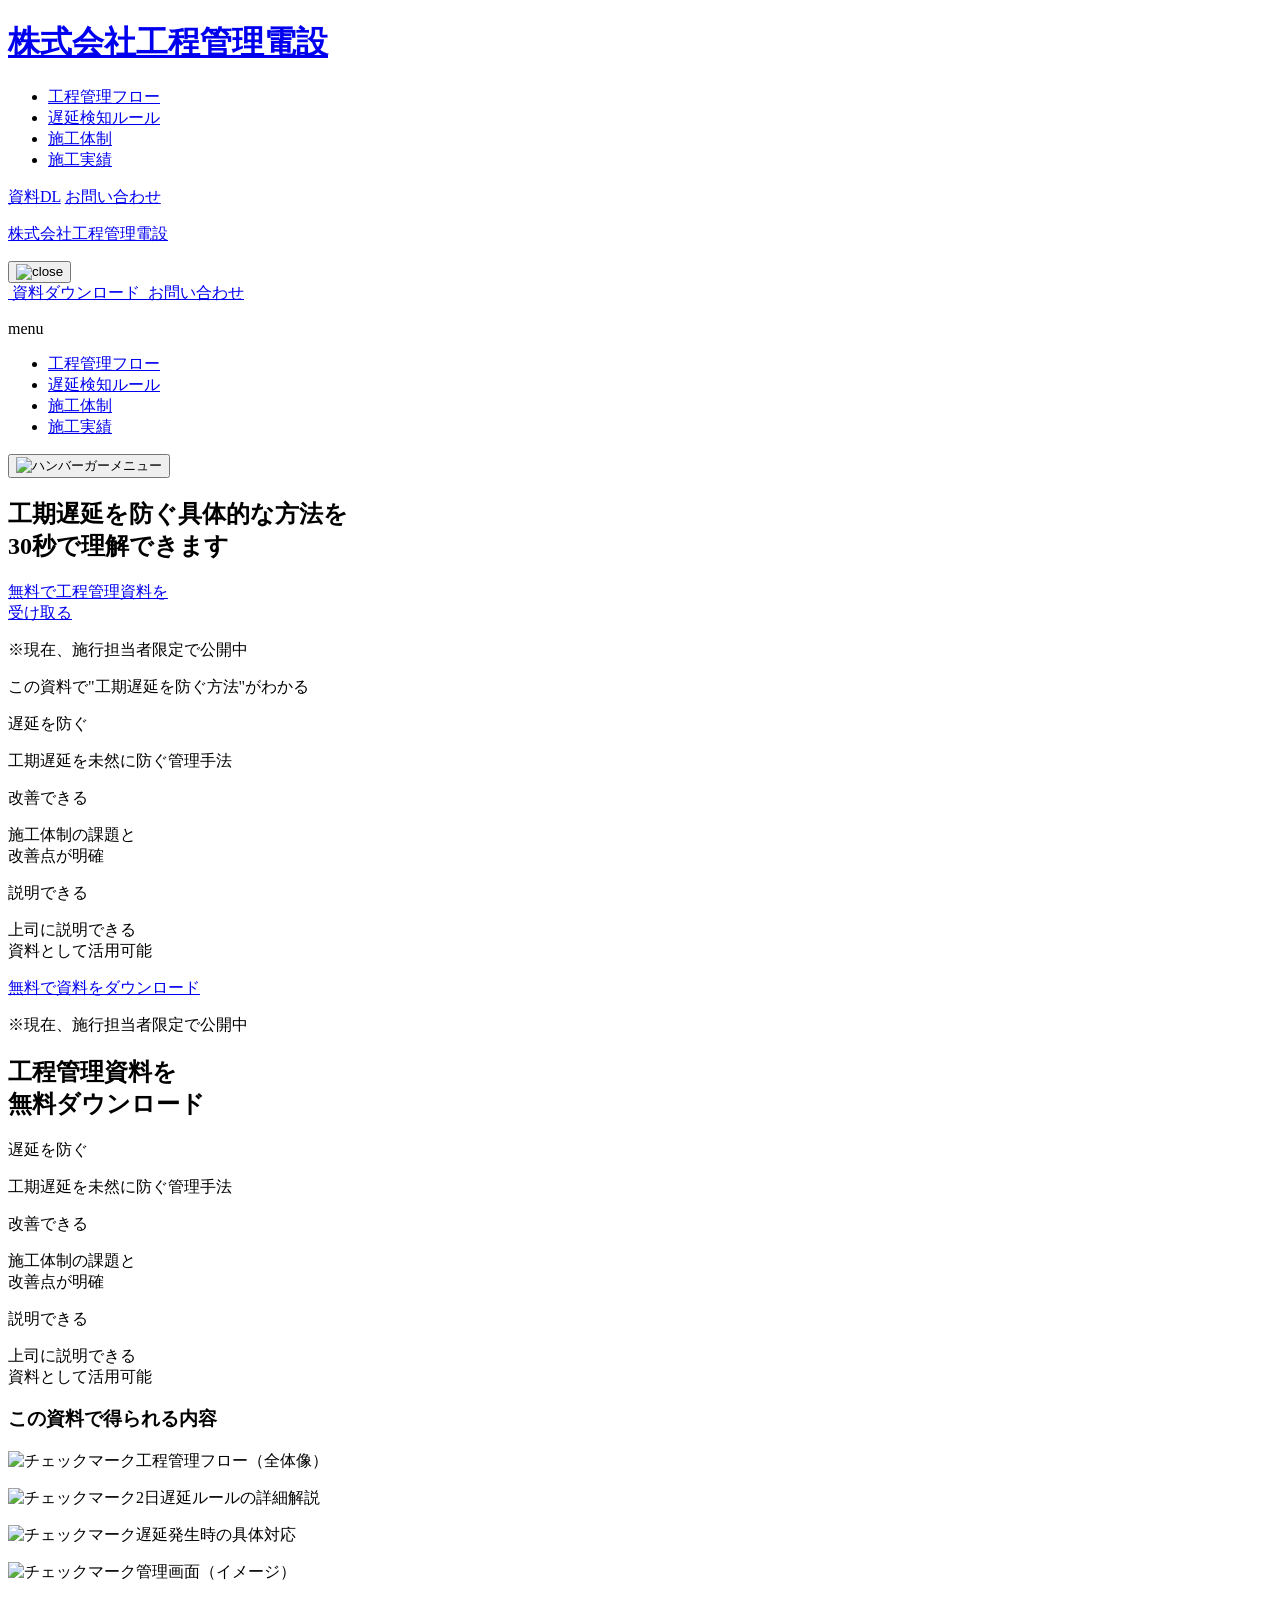
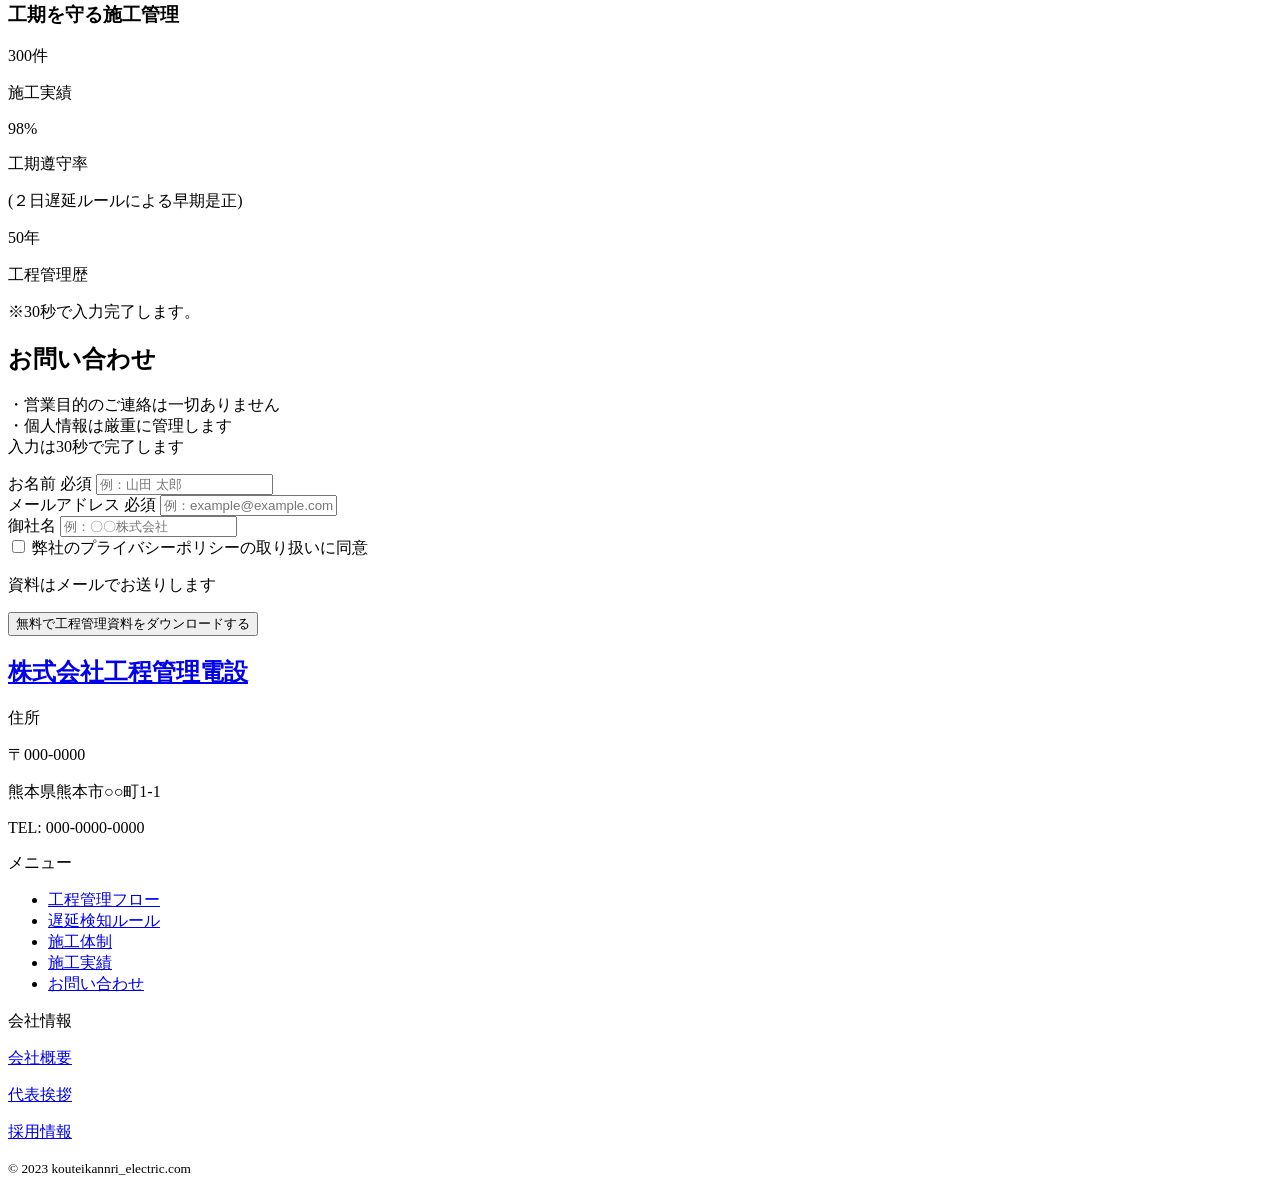
==== commit 3fe6a380: "パス変更" ====
--- a/dl.html
+++ b/dl.html
@@ -5,64 +5,64 @@
     <meta name="viewport" content="width=device-width, initial-scale=1.0">
     <meta name="description" content="工期遅延を“2日以内”に検知・是正。工期遵守率９８％｜遅延リスクを最小化">
     <!-- favicon apple-touch-icon -->
-    <link rel="shortcut icon" href="assets/images/favicon.svg">
-    <link rel="apple-touch-icon" sizes="180x180" href="assets/images/apple-touch-icon.svg">
-    <link rel="icon" type="image/png" href="assets/images/android-chrome-256x256.svg">
+    <link rel="shortcut icon" href="/portfolio-site/assets/images/favicon.svg">
+    <link rel="apple-touch-icon" sizes="180x180" href="/portfolio-site/assets/images/apple-touch-icon.svg">
+    <link rel="icon" type="image/png" href="/portfolio-site/assets/images/android-chrome-256x256.svg">
     <title>株式会社工程管理電設</title>
     <!-- web fonts -->
     <link rel="preconnect" href="https://fonts.googleapis.com">
     <link rel="preconnect" href="https://fonts.gstatic.com" crossorigin>
     <link href="https://fonts.googleapis.com/css2?family=Noto+Sans+JP:wght@100..900&display=swap" rel="stylesheet">
     <!-- css -->
-    <link rel="stylesheet" href="assets/css/common.css">
-    <link rel="stylesheet" href="assets/css/destyle.css">
-    <link rel="stylesheet" href="assets/css/dl.css">
+    <link rel="stylesheet" href="/portfolio-site/assets/css/common.css">
+    <link rel="stylesheet" href="/portfolio-site/assets/css/destyle.css">
+    <link rel="stylesheet" href="/portfolio-site/assets/css/dl.css">
 
     
 </head>
 <body>
     <div id="container" class="container">
         <header class="header">
-            <h1 class="header__topic"><a href="index.html"><span>株式会社</span>工程管理電設</a></h1>
+            <h1 class="header__topic"><a href="/portfolio-site/index.html"><span>株式会社</span>工程管理電設</a></h1>
             <!-- PC用ナビリンク（スマホ非表示） -->
             <ul class="header__nav">
-                <li class="header__nav-item"><a href="index.html#about">工程管理フロー</a></li>
-                <li class="header__nav-item"><a href="index.html#process">遅延検知ルール</a></li>
-                <li class="header__nav-item"><a href="index.html#system">施工体制</a></li>
-                <li class="header__nav-item"><a href="index.html#results">施工実績</a></li>
+                <li class="header__nav-item"><a href="/portfolio-site/index.html#about">工程管理フロー</a></li>
+                <li class="header__nav-item"><a href="/portfolio-site/index.html#process">遅延検知ルール</a></li>
+                <li class="header__nav-item"><a href="/portfolio-site/index.html#system">施工体制</a></li>
+                <li class="header__nav-item"><a href="/portfolio-site/index.html#results">施工実績</a></li>
             </ul>
             <div class="header__cta">
-                <a href="dl.html" class="header__cta-dl">資料DL</a>
-                <a href="dl.html#inquiry" class="header__cta-contact">お問い合わせ</a>
+                <a href="/portfolio-site/dl.html" class="header__cta-dl">資料DL</a>
+                <a href="/portfolio-site/dl.html#inquiry" class="header__cta-contact">お問い合わせ</a>
             </div>
             <nav class="nav">
                 <div class="nav__inner">
                     <div class="nav__header">
-                        <p class="nav__topic"><a href="index.html"><span>株式会社</span>工程管理電設</a></p>
+                        <p class="nav__topic"><a href="/portfolio-site/index.html"><span>株式会社</span>工程管理電設</a></p>
                         <!-- 閉じるボタン -->
                         <button class="nav__btn">
-                            <img src="assets/images/close-btn.svg" alt="close">
+                            <img src="/portfolio-site/assets/images/close-btn.svg" alt="close">
                         </button>
                     </div>
                     <!-- menu -->
                     <div class="nav__menu">
                         <div class="nav__cta">
-                            <a href="dl.html" class="nav__cta-item">
-                                <img src="assets/images/nav-dl.svg" alt="">
+                            <a href="/portfolio-site/dl.html" class="nav__cta-item">
+                                <img src="/portfolio-site/assets/images/nav-dl.svg" alt="">
                                 <span class="nav__cta-link--txt">資料ダウンロード</span>
                             </a>
-                            <a href="dl.html#inquiry" class="nav__cta-item">
-                                <img src="assets/images/nav-contact.svg" alt="">
+                            <a href="/portfolio-site/dl.html#inquiry" class="nav__cta-item">
+                                <img src="/portfolio-site/assets/images/nav-contact.svg" alt="">
                                 <span class="nav__cta-link--txt">お問い合わせ</span>
                             </a>
                         </div>
                         <div class="nav__menu-box">
                             <p class="nav__menu-label">menu</p>
                             <ul class="nav__list">
-                                <li class="nav__item"><a href="index.html#about">工程管理フロー</a></li>
-                                <li class="nav__item"><a href="index.html#process">遅延検知ルール</a></li>
-                                <li class="nav__item"><a href="index.html#system">施工体制</a></li>
-                                <li class="nav__item"><a href="index.html#results">施工実績</a></li>
+                                <li class="nav__item"><a href="/portfolio-site/index.html#about">工程管理フロー</a></li>
+                                <li class="nav__item"><a href="/portfolio-site/index.html#process">遅延検知ルール</a></li>
+                                <li class="nav__item"><a href="/portfolio-site/index.html#system">施工体制</a></li>
+                                <li class="nav__item"><a href="/portfolio-site/index.html#results">施工実績</a></li>
                             </ul>
                         </div>
                     </div>
@@ -70,7 +70,7 @@
             </nav>
             <!-- .header__btn -->
             <button class="header__btn">
-                <img src="assets/images/header--menu.svg" alt="ハンバーガーメニュー">
+                <img src="/portfolio-site/assets/images/header--menu.svg" alt="ハンバーガーメニュー">
             </button>
              
         </header>
@@ -134,10 +134,10 @@
                 <section class="section section--contents">
                     <h3 class="topic">この資料で得られる内容</h3>
                     <div class="contents__item">
-                        <p class="contents__text"><img src="assets/images/system-check.svg" alt="チェックマーク">工程管理フロー（全体像）</p>
-                        <p class="contents__text"><img src="assets/images/system-check.svg" alt="チェックマーク">2日遅延ルールの詳細解説</p>
-                        <p class="contents__text"><img src="assets/images/system-check.svg" alt="チェックマーク">遅延発生時の具体対応</p>
-                        <p class="contents__text"><img src="assets/images/system-check.svg" alt="チェックマーク">管理画面（イメージ）</p>
+                        <p class="contents__text"><img src="/portfolio-site/assets/images/system-check.svg" alt="チェックマーク">工程管理フロー（全体像）</p>
+                        <p class="contents__text"><img src="/portfolio-site/assets/images/system-check.svg" alt="チェックマーク">2日遅延ルールの詳細解説</p>
+                        <p class="contents__text"><img src="/portfolio-site/assets/images/system-check.svg" alt="チェックマーク">遅延発生時の具体対応</p>
+                        <p class="contents__text"><img src="/portfolio-site/assets/images/system-check.svg" alt="チェックマーク">管理画面（イメージ）</p>
                     </div>
 
                 </section>
@@ -219,7 +219,7 @@
         <!-- footer -->
         <footer class="footer">
             <div class="footer__inner">
-                <h2 class="footer__logo"><a href="index.html"><span class="footer__logo-span">株式会社</span>工程管理電設</a></h2>
+                <h2 class="footer__logo"><a href="/portfolio-site/index.html"><span class="footer__logo-span">株式会社</span>工程管理電設</a></h2>
                 <div class="footer__container">
                     <div class="footer__address">
                         <p class="footer__title">住所</p>
@@ -250,6 +250,6 @@
         </footer>
     </div>
     <script src="https://code.jquery.com/jquery-3.7.0.min.js" integrity="sha256-2Pmvv0kuTBOenSvLm6bvfBSSHrUJ+3A7x6P5Ebd07/g=" crossorigin="anonymous"></script>
-    <script src="assets/js/main.js"></script>
+    <script src="/portfolio-site/assets/js/main.js"></script>
 </body>
 </html> 
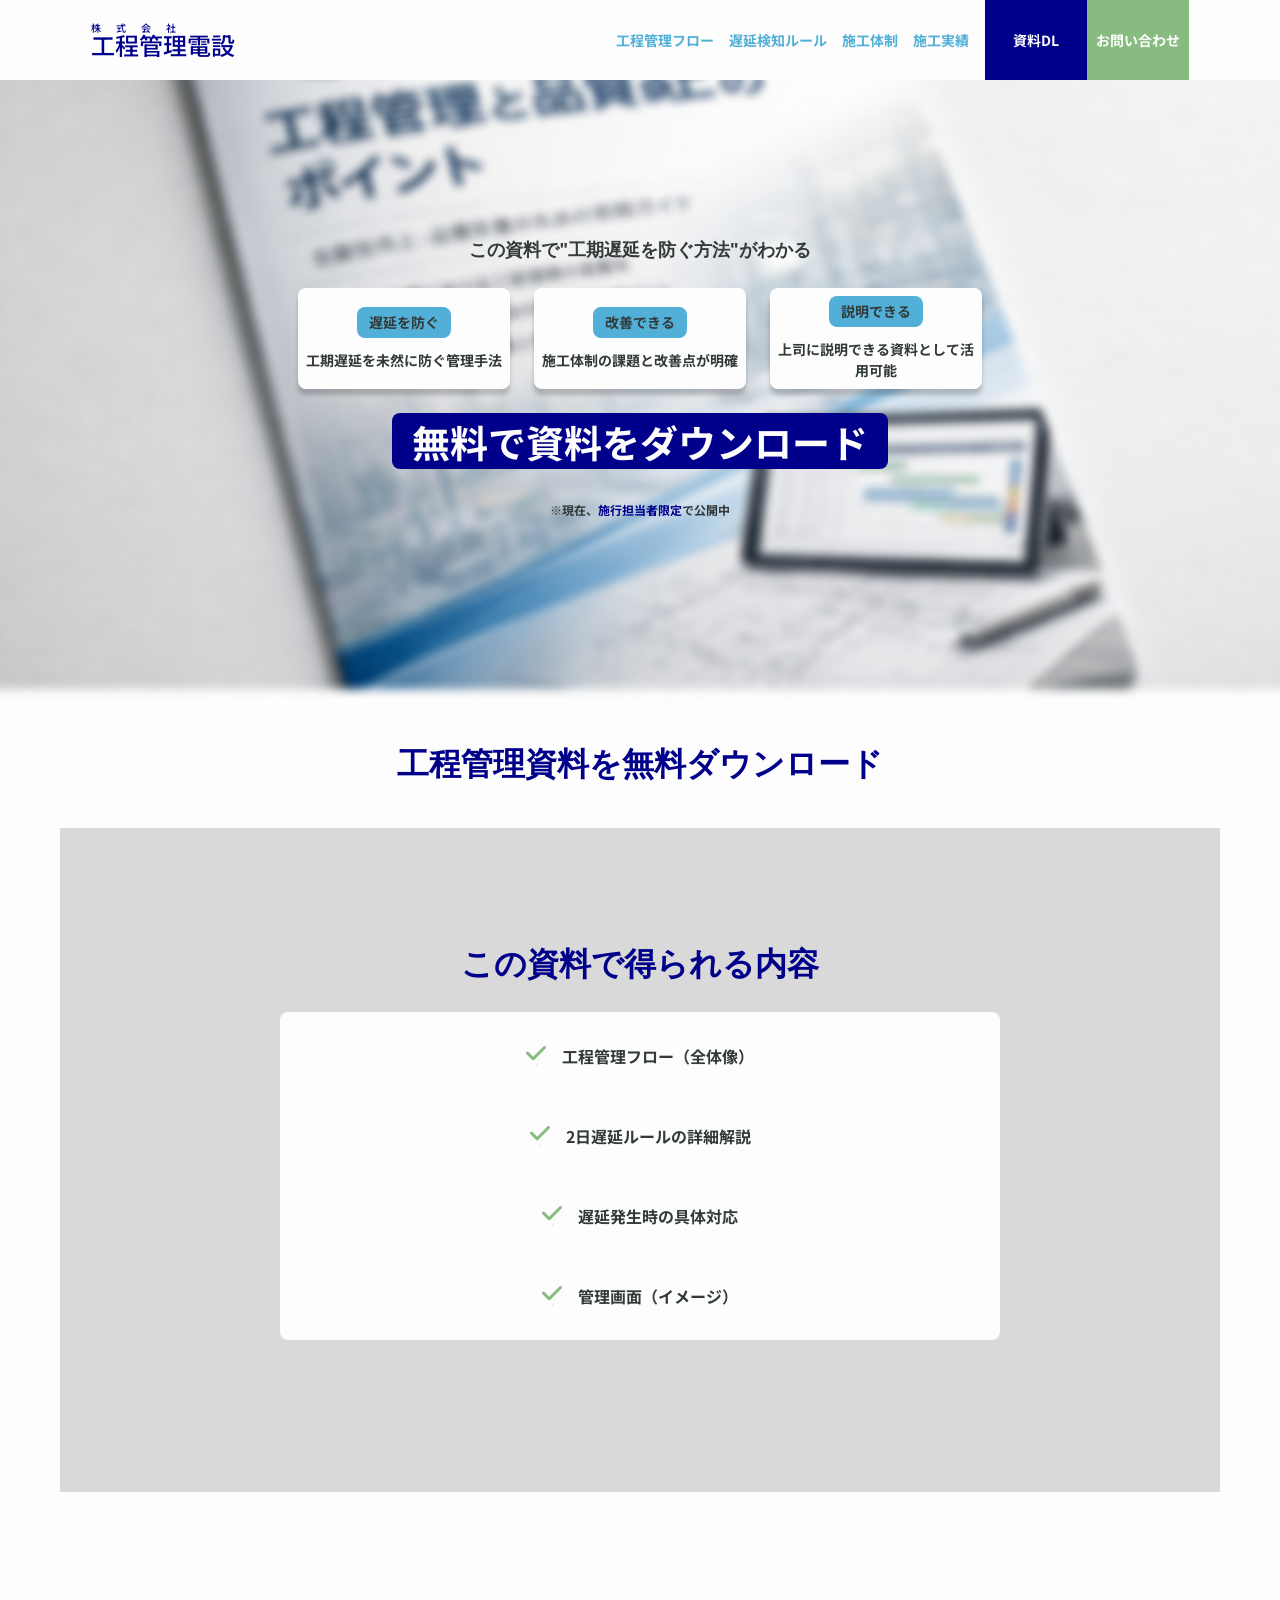
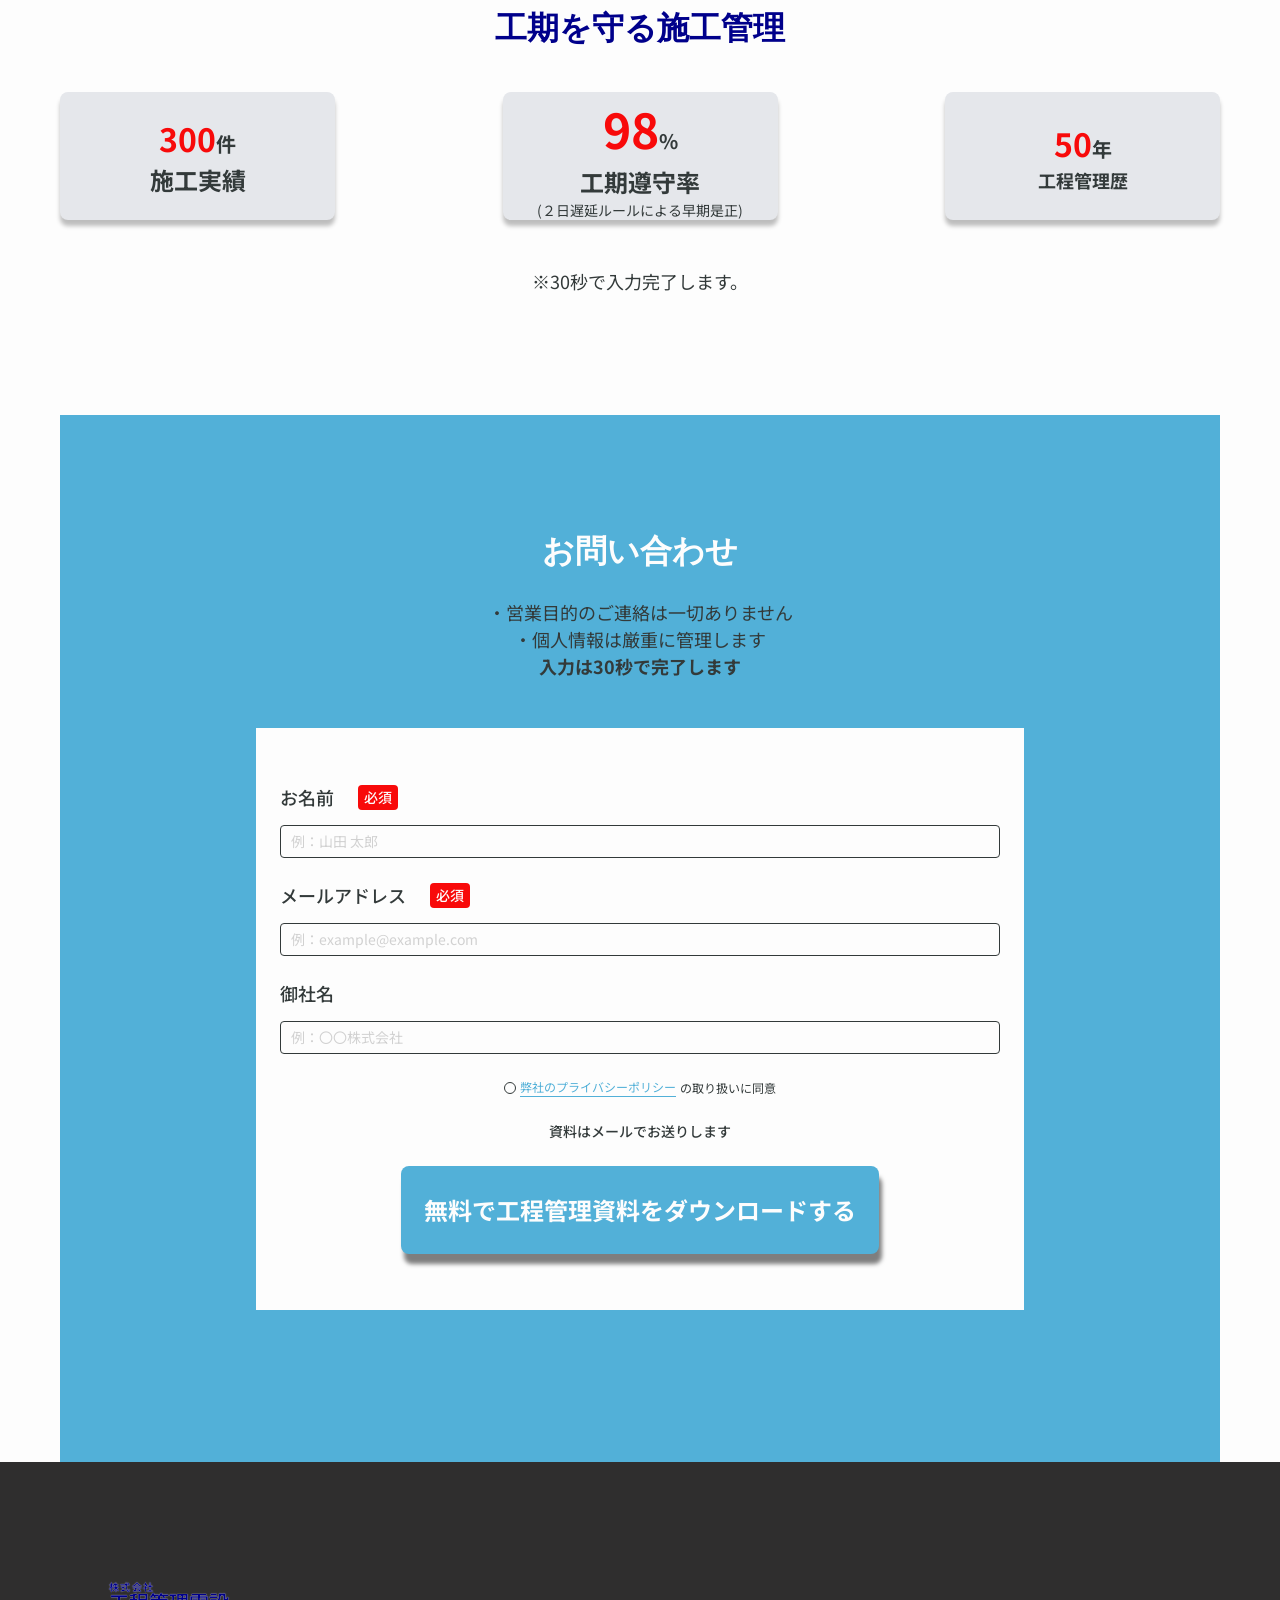
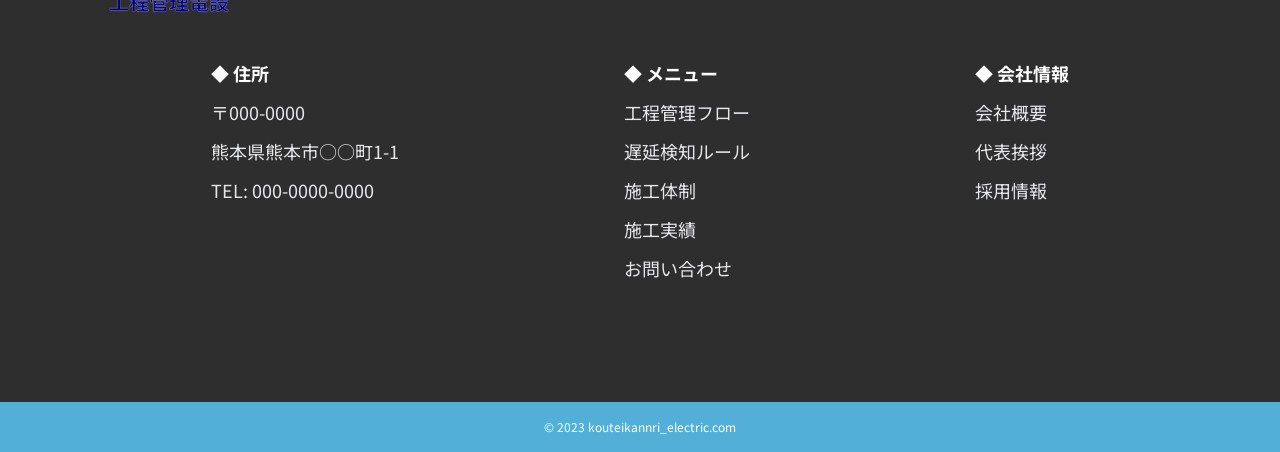
==== commit c52ee453: "訂正" ====
--- a/dl.html
+++ b/dl.html
@@ -5,64 +5,64 @@
     <meta name="viewport" content="width=device-width, initial-scale=1.0">
     <meta name="description" content="工期遅延を“2日以内”に検知・是正。工期遵守率９８％｜遅延リスクを最小化">
     <!-- favicon apple-touch-icon -->
-    <link rel="shortcut icon" href="/portfolio-site/assets/images/favicon.svg">
-    <link rel="apple-touch-icon" sizes="180x180" href="/portfolio-site/assets/images/apple-touch-icon.svg">
-    <link rel="icon" type="image/png" href="/portfolio-site/assets/images/android-chrome-256x256.svg">
+    <link rel="shortcut icon" href="assets/images/favicon.svg">
+    <link rel="apple-touch-icon" sizes="180x180" href="assets/images/apple-touch-icon.svg">
+    <link rel="icon" type="image/png" href="assets/images/android-chrome-256x256.svg">
     <title>株式会社工程管理電設</title>
     <!-- web fonts -->
     <link rel="preconnect" href="https://fonts.googleapis.com">
     <link rel="preconnect" href="https://fonts.gstatic.com" crossorigin>
     <link href="https://fonts.googleapis.com/css2?family=Noto+Sans+JP:wght@100..900&display=swap" rel="stylesheet">
     <!-- css -->
-    <link rel="stylesheet" href="/portfolio-site/assets/css/common.css">
-    <link rel="stylesheet" href="/portfolio-site/assets/css/destyle.css">
-    <link rel="stylesheet" href="/portfolio-site/assets/css/dl.css">
+    <link rel="stylesheet" href="assets/css/common.css">
+    <link rel="stylesheet" href="assets/css/destyle.css">
+    <link rel="stylesheet" href="assets/css/dl.css">
 
     
 </head>
 <body>
     <div id="container" class="container">
         <header class="header">
-            <h1 class="header__topic"><a href="/portfolio-site/index.html"><span>株式会社</span>工程管理電設</a></h1>
+            <h1 class="header__topic"><a href="index.html"><span>株式会社</span>工程管理電設</a></h1>
             <!-- PC用ナビリンク（スマホ非表示） -->
             <ul class="header__nav">
-                <li class="header__nav-item"><a href="/portfolio-site/index.html#about">工程管理フロー</a></li>
-                <li class="header__nav-item"><a href="/portfolio-site/index.html#process">遅延検知ルール</a></li>
-                <li class="header__nav-item"><a href="/portfolio-site/index.html#system">施工体制</a></li>
-                <li class="header__nav-item"><a href="/portfolio-site/index.html#results">施工実績</a></li>
+                <li class="header__nav-item"><a href="index.html#about">工程管理フロー</a></li>
+                <li class="header__nav-item"><a href="index.html#process">遅延検知ルール</a></li>
+                <li class="header__nav-item"><a href="index.html#system">施工体制</a></li>
+                <li class="header__nav-item"><a href="index.html#results">施工実績</a></li>
             </ul>
             <div class="header__cta">
-                <a href="/portfolio-site/dl.html" class="header__cta-dl">資料DL</a>
-                <a href="/portfolio-site/dl.html#inquiry" class="header__cta-contact">お問い合わせ</a>
+                <a href="dl.html" class="header__cta-dl">資料DL</a>
+                <a href="dl.html#inquiry" class="header__cta-contact">お問い合わせ</a>
             </div>
             <nav class="nav">
                 <div class="nav__inner">
                     <div class="nav__header">
-                        <p class="nav__topic"><a href="/portfolio-site/index.html"><span>株式会社</span>工程管理電設</a></p>
+                        <p class="nav__topic"><a href="index.html"><span>株式会社</span>工程管理電設</a></p>
                         <!-- 閉じるボタン -->
                         <button class="nav__btn">
-                            <img src="/portfolio-site/assets/images/close-btn.svg" alt="close">
+                            <img src="assets/images/close-btn.svg" alt="close">
                         </button>
                     </div>
                     <!-- menu -->
                     <div class="nav__menu">
                         <div class="nav__cta">
-                            <a href="/portfolio-site/dl.html" class="nav__cta-item">
-                                <img src="/portfolio-site/assets/images/nav-dl.svg" alt="">
+                            <a href="dl.html" class="nav__cta-item">
+                                <img src="assets/images/nav-dl.svg" alt="">
                                 <span class="nav__cta-link--txt">資料ダウンロード</span>
                             </a>
-                            <a href="/portfolio-site/dl.html#inquiry" class="nav__cta-item">
-                                <img src="/portfolio-site/assets/images/nav-contact.svg" alt="">
+                            <a href="dl.html#inquiry" class="nav__cta-item">
+                                <img src="assets/images/nav-contact.svg" alt="">
                                 <span class="nav__cta-link--txt">お問い合わせ</span>
                             </a>
                         </div>
                         <div class="nav__menu-box">
                             <p class="nav__menu-label">menu</p>
                             <ul class="nav__list">
-                                <li class="nav__item"><a href="/portfolio-site/index.html#about">工程管理フロー</a></li>
-                                <li class="nav__item"><a href="/portfolio-site/index.html#process">遅延検知ルール</a></li>
-                                <li class="nav__item"><a href="/portfolio-site/index.html#system">施工体制</a></li>
-                                <li class="nav__item"><a href="/portfolio-site/index.html#results">施工実績</a></li>
+                                <li class="nav__item"><a href="index.html#about">工程管理フロー</a></li>
+                                <li class="nav__item"><a href="index.html#process">遅延検知ルール</a></li>
+                                <li class="nav__item"><a href="index.html#system">施工体制</a></li>
+                                <li class="nav__item"><a href="index.html#results">施工実績</a></li>
                             </ul>
                         </div>
                     </div>
@@ -70,7 +70,7 @@
             </nav>
             <!-- .header__btn -->
             <button class="header__btn">
-                <img src="/portfolio-site/assets/images/header--menu.svg" alt="ハンバーガーメニュー">
+                <img src="assets/images/header--menu.svg" alt="ハンバーガーメニュー">
             </button>
              
         </header>
@@ -134,10 +134,10 @@
                 <section class="section section--contents">
                     <h3 class="topic">この資料で得られる内容</h3>
                     <div class="contents__item">
-                        <p class="contents__text"><img src="/portfolio-site/assets/images/system-check.svg" alt="チェックマーク">工程管理フロー（全体像）</p>
-                        <p class="contents__text"><img src="/portfolio-site/assets/images/system-check.svg" alt="チェックマーク">2日遅延ルールの詳細解説</p>
-                        <p class="contents__text"><img src="/portfolio-site/assets/images/system-check.svg" alt="チェックマーク">遅延発生時の具体対応</p>
-                        <p class="contents__text"><img src="/portfolio-site/assets/images/system-check.svg" alt="チェックマーク">管理画面（イメージ）</p>
+                        <p class="contents__text"><img src="assets/images/system-check.svg" alt="チェックマーク">工程管理フロー（全体像）</p>
+                        <p class="contents__text"><img src="assets/images/system-check.svg" alt="チェックマーク">2日遅延ルールの詳細解説</p>
+                        <p class="contents__text"><img src="assets/images/system-check.svg" alt="チェックマーク">遅延発生時の具体対応</p>
+                        <p class="contents__text"><img src="assets/images/system-check.svg" alt="チェックマーク">管理画面（イメージ）</p>
                     </div>
 
                 </section>
@@ -219,7 +219,7 @@
         <!-- footer -->
         <footer class="footer">
             <div class="footer__inner">
-                <h2 class="footer__logo"><a href="/portfolio-site/index.html"><span class="footer__logo-span">株式会社</span>工程管理電設</a></h2>
+                <h2 class="footer__logo"><a href="index.html"><span class="footer__logo-span">株式会社</span>工程管理電設</a></h2>
                 <div class="footer__container">
                     <div class="footer__address">
                         <p class="footer__title">住所</p>
@@ -250,6 +250,6 @@
         </footer>
     </div>
     <script src="https://code.jquery.com/jquery-3.7.0.min.js" integrity="sha256-2Pmvv0kuTBOenSvLm6bvfBSSHrUJ+3A7x6P5Ebd07/g=" crossorigin="anonymous"></script>
-    <script src="/portfolio-site/assets/js/main.js"></script>
+    <script src="assets/js/main.js"></script>
 </body>
 </html> 
--- a/assets/css/common.css
+++ b/assets/css/common.css
@@ -0,0 +1,489 @@
+@charset "UTF-8";
+/* ===========================
+common css
+============================== */
+:root{
+    --primary-color-navy-blue: #00008B;
+    --primary-color-light-blue: #52B0D8;
+    --accent-color-red: #F80A0A;
+    --accent-color-green: #88BB80;
+    --base-color-white: #fdfdfd;
+    --base-color-black: #333A3A;
+    --accent-color-gray: #D1D1D1;
+    --base-color-gray: #E5E7EB;
+    --base-color-dark-gray: #2F2E2E;
+    --base-color-light-gray: #F5F6F7;
+    --base-color-midle-gray: #D9D9D9;
+    --content-width: 91.4%;
+    --content-width-secondary: 42.9%;
+    --content-padding: 4.2%;
+}
+
+html {
+    font-size: 62.5%;
+}
+
+body {
+    font-family:
+        'Noto Sans JP',
+        Arial,
+        sans-serif;
+    font-style: normal;
+    color: var(--base-color-black, #333A3A);
+    background-color: var(--base-color-white, #fdfdfd);
+    line-height: 1.5;
+}
+
+img {
+    max-width: 100%;
+    height: auto;
+}
+
+.topic {
+    text-align: center;
+    font-family: Arial;
+    font-size: 2.4rem;
+    line-height: 1;
+    font-weight: 700;
+    margin: 0 auto;
+    color: var(--primary-color-navy-blue, #00008B);/* デフォルトは紺 */
+}
+
+.btn {
+    display: block;
+    width: 100%;
+    padding: 16px;
+    border-radius: 4px;
+    text-align: center;
+    font-size: 1.6rem;
+    font-weight: 700;
+    line-height: 1;
+    transition: opacity 0.3s;
+}
+
+.btn:hover {
+    opacity: 0.7;
+}
+
+/* 紺ボタン */
+.btn--primary {
+    background: var(--primary-color-navy-blue);
+    color: var(--base-color-white);
+}
+
+/* 水色ボタン */
+.btn--secondary {
+    background: var(--primary-color-light-blue);
+    color: var(--base-color-white);
+}
+
+@media screen and (min-width: 769px) {
+    .topic {
+        font-size: 3.2rem;
+        line-height: 1;
+    }
+
+    .sp-br {
+        display: none;
+    }
+}
+
+/* ===========================
+header
+============================== */
+.header {
+    position: fixed;
+    top: 0;
+    left: 0;
+    width: 100%;
+    z-index: 200;
+    padding: 0 4.2%;
+    height:56px;
+    display: flex;
+    align-items: center;
+    justify-content: space-between;
+    background-color: var(--base-color-white, #fdfdfd);
+}
+
+.main {
+  padding-top: 0;
+}
+
+.fv {
+    padding-top: 56px;
+}
+
+.header__topic,
+.nav__topic,
+.nav__logo {
+    font-size: 2rem;
+    font-weight: 500;
+    color: var(--primary-color-navy-blue, #00008B);
+    line-height: 1;
+}
+
+.header__topic span,
+.nav__topic span,
+.nav__logo span {
+    font-size: 1rem;
+    letter-spacing: 0.15em;
+    display: block;
+}
+
+.header__nav {
+    display: none;
+}
+
+@media (min-width: 768px) {
+
+    /* ヘッダー高さ */
+    .header {
+        height: 80px;
+        padding: 0 91px;
+        gap: 16px;
+    }
+
+    .main {
+        padding-top: 0;
+    }
+
+    /* .fv {
+        padding-top: 80px;
+    } */
+
+    .header__topic {
+        margin-right: auto;
+    }
+
+    .header__topic,
+    .nav__topic,
+    .nav__logo {
+        font-size: 2.4rem;
+        font-weight: 500;
+        color: var(--primary-color-navy-blue, #00008B);
+        line-height: 1;
+    }
+
+    .header__topic span,
+    .nav__topic span,
+    .nav__logo span {
+        font-size: 1rem;
+        letter-spacing: 1.5em;
+        display: block;
+    }
+}
+@media screen and (min-width: 768px) and (max-width: 1200px) {
+    .header {
+        padding: 0 4.2%;
+    }
+}
+
+
+/* ===========================
+navの初期表示
+============================== */
+
+.nav {
+    position: fixed;
+    width: 100%;
+    height: 100vh;
+    top: 0;
+    left: 0;
+    background-color: var(--accent-color-green, #88BB80);
+    transform: translateY(-100%);
+    transition: transform 0.3s ease-in-out;
+    z-index: 99;
+}
+
+.nav.is-open {
+    transform: translateY(0);
+}
+
+.nav__inner {
+    position: relative;
+    width: 100%;
+    min-height: 100vh;
+    background-color: var(--base-color-light-gray);
+    box-sizing: border-box;
+}
+
+.nav__header {
+    display: flex;
+    align-items: center;
+    justify-content: space-between;
+    background: var(--base-color-white, #fdfdfd);
+    height: 56px; 
+    gap: 16px;
+    padding: 0 var(--content-padding, 4.2%);
+}
+
+.nav__topic {
+    margin: 0;
+    line-height: 1.2;
+}
+
+.nav__btn {
+    position: static;
+    width: 56px;
+    height: 56px;
+    border: none;
+    background: transparent;
+    display: inline-flex;
+    align-items: center;
+    justify-content: center;
+    cursor: pointer;
+}
+
+.nav__btn-label {
+    display: none;
+}
+
+.nav__btn img {
+    width: 100%;
+    height: auto;
+    display: block;
+}
+
+/* スマホ：PC用CTAを非表示 */
+.header__cta {
+    display: none;
+}
+
+/* PC：PC用CTAを表示、ハンバーガーを非表示 */
+@media (min-width: 768px) {
+    .header__cta {
+        display: flex;
+    }
+    
+    .header__btn {
+        display: none;
+    }
+
+    .nav__item {
+        font-size: 1.8rem;
+        color: var(--primary-color-light-blue, #52B0D8);
+    }
+
+     /* ナビリンク表示 */
+    .header__nav {
+        display: flex;
+        align-items: center;
+        gap: 15px;
+        list-style: none;
+    }
+
+    .header__nav-item a {
+        font-size: 1.4rem;
+        font-weight: 700;
+        color: var(--primary-color-light-blue);
+        text-decoration: none;
+    }
+
+    /* CTAボタン */
+    .header__cta-dl {
+        display: flex;
+        align-items: center;
+        justify-content: center;
+        width: 102px;
+        height: 80px;
+        background: var(--primary-color-navy-blue);
+        color: var(--base-color-white);
+        font-size: 1.4rem;
+        font-weight: 700;
+        text-decoration: none;
+        text-align: center;
+    }
+
+    .header__cta-contact {
+        display: flex;
+        align-items: center;
+        justify-content: center;
+        width: 102px;
+        height: 80px;
+        background: var(--accent-color-green);
+        color: var(--base-color-white);
+        font-size: 1.4rem;
+        font-weight: 700;
+        text-decoration: none;
+        text-align: center;
+    }
+}
+
+/* nav__cta */
+
+.nav__cta {
+    display: grid;
+    grid-template-columns: repeat(2, 1fr);
+    gap: 16px;
+    padding: 32px var(--content-padding, 4.2%);
+}
+
+.nav__cta-item img {
+    width: 40px;
+    height: 40px;
+    object-fit: contain;
+}
+
+.nav__cta-item {
+    display: flex;
+    flex-direction: column;
+    align-items: center;
+    padding: 12px 0;
+    background: var(--primary-color-navy-blue, #00008B);
+    gap: 8px;
+    border-radius: 12px;
+}
+
+.nav__cta-item:last-of-type {
+    background: var(--accent-color-green, #88BB80);
+}
+
+.nav__menu-box {
+    border-top: #E5E5E5 1px solid;
+    padding-top: 32px;
+}
+
+.nav__menu-label {
+    font-family: Arial;
+    font-size: 2.4rem;
+    font-weight: 700;
+    padding: 0 var(--content-padding, 4.2%);
+}
+
+.nav__list {
+    margin: 0;
+    padding: 0;
+    list-style: none;
+    display: grid;
+    gap: 14px;
+}
+
+.nav__item {
+    color: var(--base-color-black, #333A3A);
+    text-decoration: none;
+    margin-top: 32px;
+    font-size: 1.6rem;
+    font-weight: 700;
+    line-height: 1;
+    display:flex;
+    align-items: center;
+}
+
+.nav__item::before {
+    content: '';
+    display: inline-block;
+    width: 32px;
+    height: 2px;
+    background-color: var(--base-color-black, #333A3A);
+    margin-right: 16px;
+}
+.nav__cta-link--txt {
+    color: var(--base-color-white, #fdfdfd);
+    font-size: 1.6rem;
+    font-weight: 700;
+}
+
+/* =============
+footer
+=============== */
+.footer__inner {
+    padding: 48px var(--content-padding);
+    background: var(--base-color-dark-gray);
+}
+
+.footer__logo {
+    font-size: 2rem;
+    font-weight: 500;
+    color: var(--primary-color-navy-blue, #00008B);
+    line-height: 1;
+}
+
+.footer__logo-span {
+    font-size: 1rem;
+    letter-spacing: 0.15em;
+    display: block;
+}
+
+/* ロゴのリンク色 */
+.footer__logo a {
+    color: var(--primary-color-navy-blue);
+    text-decoration: none;
+}
+
+.footer__logo,
+.footer__logo-span {
+    text-shadow: 0 0 1px var(--base-color-white);
+}
+
+/* 住所・メニュー・会社情報の3列エリア */
+.footer__container {
+    margin-top: 32px;
+    display: flex;
+    flex-direction: column; /* スマホは縦並び */
+    gap: 24px;
+}
+
+/* 各セクションのタイトル（◆住所など） */
+.footer__title {
+    font-size: 1.4rem;
+    font-weight: 700;
+    color: var(--base-color-white);
+}
+
+.footer__title::before {
+    content: '◆';
+    margin-right: 4px;
+}
+
+/* テキスト・リンク共通 */
+.footer__text {
+    font-size: 1.2rem;
+    color: var(--base-color-gray);
+    margin-top: 12px;
+}
+
+.footer__text a {
+    color: var(--base-color-gray);
+    text-decoration: none;
+}
+
+/* コピーライト */
+.footer__copy {
+    display: block;
+    text-align: center;
+    padding: 16px;
+    font-size: 1.2rem;
+    background: var(--primary-color-light-blue);
+    color: var(--base-color-white);
+}
+
+@media (min-width: 768px) {
+    /* ドットが抜けていたので修正 */
+    .footer__inner {
+        padding: 120px 8.5%;
+        align-items: flex-start;
+    }
+
+    .footer__container {
+        margin-top: 48px; /* 指定通り修正 */
+        display: flex;
+        flex-direction: row; /* 横並びに変更 */
+        gap: 225px; /* カード間225px */
+        justify-content: center;
+    }
+
+    .footer__title {
+        font-size: 1.8rem;
+    }
+
+    .footer__text {
+        font-size: 1.8rem;
+    }
+}
+
+@media screen and (min-width: 768px) and (max-width: 1200px) {
+    .footer__container {
+        gap: 20px;
+        justify-content: space-between;
+    }
+}
--- a/assets/css/destyle.css
+++ b/assets/css/destyle.css
@@ -0,0 +1,414 @@
+/*! destyle.css v4.0.0 | MIT License | https://github.com/nicolas-cusan/destyle.css */
+
+/* Reset box-model and set borders */
+/* ============================================ */
+
+*,
+::before,
+::after {
+  box-sizing: border-box;
+  border-style: solid;
+  border-width: 0;
+}
+
+/* Document */
+/* ============================================ */
+
+/**
+ * 1. Correct the line height in all browsers.
+ * 2. Prevent adjustments of font size after orientation changes in iOS.
+ * 3. Remove gray overlay on links for iOS.
+ */
+
+html {
+  line-height: 1.15; /* 1 */
+  -webkit-text-size-adjust: 100%; /* 2 */
+  -webkit-tap-highlight-color: transparent; /* 3*/
+}
+
+/* Sections */
+/* ============================================ */
+
+/**
+ * Remove the margin in all browsers.
+ */
+
+body {
+  margin: 0;
+}
+
+/**
+ * Render the `main` element consistently in IE.
+ */
+
+main {
+  display: block;
+}
+
+/* Vertical rhythm */
+/* ============================================ */
+
+p,
+table,
+blockquote,
+address,
+pre,
+iframe,
+form,
+figure,
+dl {
+  margin: 0;
+}
+
+/* Headings */
+/* ============================================ */
+
+h1,
+h2,
+h3,
+h4,
+h5,
+h6 {
+  font-size: inherit;
+  font-weight: inherit;
+  margin: 0;
+}
+
+/* Lists (enumeration) */
+/* ============================================ */
+
+ul,
+ol {
+  margin: 0;
+  padding: 0;
+  list-style: none;
+}
+
+/* Lists (definition) */
+/* ============================================ */
+
+dt {
+  font-weight: bold;
+}
+
+dd {
+  margin-left: 0;
+}
+
+/* Grouping content */
+/* ============================================ */
+
+/**
+ * 1. Add the correct box sizing in Firefox.
+ * 2. Show the overflow in Edge and IE.
+ */
+
+hr {
+  box-sizing: content-box; /* 1 */
+  height: 0; /* 1 */
+  overflow: visible; /* 2 */
+  border-top-width: 1px;
+  margin: 0;
+  clear: both;
+  color: inherit;
+}
+
+/**
+ * 1. Correct the inheritance and scaling of font size in all browsers.
+ * 2. Correct the odd `em` font sizing in all browsers.
+ */
+
+pre {
+  font-family: monospace, monospace; /* 1 */
+  font-size: inherit; /* 2 */
+}
+
+address {
+  font-style: inherit;
+}
+
+/* Text-level semantics */
+/* ============================================ */
+
+/**
+ * Remove the gray background on active links in IE 10.
+ */
+
+a {
+  background-color: transparent;
+  text-decoration: none;
+  color: inherit;
+}
+
+/**
+ * 1. Remove the bottom border in Chrome 57-
+ * 2. Add the correct text decoration in Chrome, Edge, IE, Opera, and Safari.
+ */
+
+abbr[title] {
+  text-decoration: underline dotted; /* 2 */
+}
+
+/**
+ * Add the correct font weight in Chrome, Edge, and Safari.
+ */
+
+b,
+strong {
+  font-weight: bolder;
+}
+
+/**
+ * 1. Correct the inheritance and scaling of font size in all browsers.
+ * 2. Correct the odd `em` font sizing in all browsers.
+ */
+
+code,
+kbd,
+samp {
+  font-family: monospace, monospace; /* 1 */
+  font-size: inherit; /* 2 */
+}
+
+/**
+ * Add the correct font size in all browsers.
+ */
+
+small {
+  font-size: 80%;
+}
+
+/**
+ * Prevent `sub` and `sup` elements from affecting the line height in
+ * all browsers.
+ */
+
+sub,
+sup {
+  font-size: 75%;
+  line-height: 0;
+  position: relative;
+  vertical-align: baseline;
+}
+
+sub {
+  bottom: -0.25em;
+}
+
+sup {
+  top: -0.5em;
+}
+
+/* Replaced content */
+/* ============================================ */
+
+/**
+ * Prevent vertical alignment issues.
+ */
+
+svg,
+img,
+embed,
+object,
+iframe {
+  vertical-align: bottom;
+}
+
+/* Forms */
+/* ============================================ */
+
+/**
+ * Reset form fields to make them styleable.
+ * 1. Make form elements stylable across systems iOS especially.
+ * 2. Inherit text-transform from parent.
+ */
+
+button,
+input,
+optgroup,
+select,
+textarea {
+  -webkit-appearance: none; /* 1 */
+  appearance: none;
+  vertical-align: middle;
+  color: inherit;
+  font: inherit;
+  background: transparent;
+  padding: 0;
+  margin: 0;
+  border-radius: 0;
+  text-align: inherit;
+  text-transform: inherit; /* 2 */
+}
+
+/**
+ * Correct cursors for clickable elements.
+ */
+
+button,
+[type="button"],
+[type="reset"],
+[type="submit"] {
+  cursor: pointer;
+}
+
+button:disabled,
+[type="button"]:disabled,
+[type="reset"]:disabled,
+[type="submit"]:disabled {
+  cursor: default;
+}
+
+/**
+ * Improve outlines for Firefox and unify style with input elements & buttons.
+ */
+
+:-moz-focusring {
+  outline: auto;
+}
+
+select:disabled {
+  opacity: inherit;
+}
+
+/**
+ * Remove padding
+ */
+
+option {
+  padding: 0;
+}
+
+/**
+ * Reset to invisible
+ */
+
+fieldset {
+  margin: 0;
+  padding: 0;
+  min-width: 0;
+}
+
+legend {
+  padding: 0;
+}
+
+/**
+ * Add the correct vertical alignment in Chrome, Firefox, and Opera.
+ */
+
+progress {
+  vertical-align: baseline;
+}
+
+/**
+ * Remove the default vertical scrollbar in IE 10+.
+ */
+
+textarea {
+  overflow: auto;
+}
+
+/**
+ * Correct the cursor style of increment and decrement buttons in Chrome.
+ */
+
+[type="number"]::-webkit-inner-spin-button,
+[type="number"]::-webkit-outer-spin-button {
+  height: auto;
+}
+
+/**
+ * Correct the outline style in Safari.
+ */
+
+[type="search"] {
+  outline-offset: -2px; /* 1 */
+}
+
+/**
+ * Remove the inner padding in Chrome and Safari on macOS.
+ */
+
+[type="search"]::-webkit-search-decoration {
+  -webkit-appearance: none;
+}
+
+/**
+ * 1. Correct the inability to style clickable types in iOS and Safari.
+ * 2. Fix font inheritance.
+ */
+
+::-webkit-file-upload-button {
+  -webkit-appearance: button; /* 1 */
+  font: inherit; /* 2 */
+}
+
+/**
+ * Fix appearance for Firefox
+ */
+[type="number"] {
+  -moz-appearance: textfield;
+}
+
+/**
+ * Clickable labels
+ */
+
+label[for] {
+  cursor: pointer;
+}
+
+/* Interactive */
+/* ============================================ */
+
+/*
+ * Add the correct display in Edge, IE 10+, and Firefox.
+ */
+
+details {
+  display: block;
+}
+
+/*
+ * Add the correct display in all browsers.
+ */
+
+summary {
+  display: list-item;
+}
+
+/*
+ * Remove outline for editable content.
+ */
+
+[contenteditable]:focus {
+  outline: auto;
+}
+
+/* Tables */
+/* ============================================ */
+
+/**
+1. Correct table border color inheritance in all Chrome and Safari.
+*/
+
+table {
+  border-color: inherit; /* 1 */
+  border-collapse: collapse;
+}
+
+caption {
+  text-align: left;
+}
+
+td,
+th {
+  vertical-align: top;
+  padding: 0;
+}
+
+th {
+  text-align: left;
+  font-weight: bold;
+}
--- a/assets/css/dl.css
+++ b/assets/css/dl.css
@@ -0,0 +1,577 @@
+@charset "UTF-8";
+/* DLページFV */
+.fv--dl {
+    display: flex;
+    background-image: url('../images/fv--dl-sp.png');
+    background-size: cover;
+    background-position: center;
+    background-repeat: no-repeat;
+    min-height: 460px;
+    align-items: center;
+    justify-content: center;
+}
+
+/* スマホ：PC用を非表示 */
+.fv__pc {
+    display: none;
+}
+
+.fv__sp {
+    display: block;
+    padding: 48px var(--content-padding);
+}
+
+.fv__catch {
+    font-size: 1.4rem;
+    font-weight: 700;
+    text-align: center;
+}
+
+.fv__inner {
+    margin: 0 auto;
+    display: flex;
+    flex-direction: column;
+    align-items: center; /* ← 子要素を中央寄せ */
+}
+
+.fv__cta {
+    display: flex;              /* block → flex に変更 */
+    justify-content: center;    /* 横：中央 */
+    align-items: center;        /* 縦：中央 ← これが効くようになる */
+    text-align: center;
+    width: 100%;
+    max-width: 256px;
+    font-size: 1.8rem;
+    font-weight: 700;
+    margin-top: 32px;
+    background: var(--primary-color-navy-blue);
+    color: var(--base-color-white);
+    border-radius: 8px;
+    padding: 5px 20px;
+}
+.fv__note {
+    font-size: 1.2rem;
+    font-weight: 700;
+    text-align: center;
+    margin-top: 32px;
+}
+
+.fv__note--navy {
+    color: var(--primary-color-navy-blue);
+}
+
+.fv__tags {
+    display: inline-block;
+    font-size: 1.4rem;
+    font-weight: 700;
+    padding: 8px 12px;
+    border-radius: 4px;
+}
+
+.fv__tag--navy {
+    background: var(--primary-color-navy-blue);
+    color: var(--base-color-white);
+}
+
+@media screen and (min-width: 769px) {
+    /* PC：スマホ用を非表示 */
+    .fv__sp {
+        display: none;
+    }
+
+    .fv--dl {
+        background-image: url('../images/dl--fv-pc.png');
+        height: 700px;
+        display: flex;              /* 追加：子要素を中央寄せするため */
+        justify-content: center;    /* 追加：横中央 */
+        align-items: center;    
+    }
+
+    .fv__pc {
+        display: flex;
+        flex-direction: column;
+        align-items: center;
+        width: 100%;
+        max-width: 902px;
+    }
+
+
+    .fv__tags {
+        display: flex;
+        gap: 16px;
+        margin-top: 24px;
+    }
+
+    .fv__lead {
+        font-size: 1.8rem;
+        font-family: Arial;
+        font-weight: 700;
+        text-align: center;
+    }
+
+    .benefit__pc--list {
+        display: flex;
+        gap:24px;
+        margin-top: 24px;
+        align-items: stretch; 
+        justify-content: center;
+    }
+
+    .benefit__pc--item {
+        width: 100%;
+        max-width: 212px;
+        background: var(--base-color-white);
+        text-align: center;
+        padding: 8px;
+        border-radius: 8px;
+        box-shadow: 0 6px 4px rgba(0, 0, 0, 0.2);
+        display: flex;              /* 追加 */
+        flex-direction: column;     /* 追加 */
+        justify-content: center;    /* 追加：縦中央 */
+    }
+
+    .benefit__pc--lead {
+        background: var(--primary-color-light-blue);
+        width: fit-content;
+        margin: 0 auto;
+        font-size: 1.4rem;
+        font-weight: 700;
+        padding: 5px 12px;
+        border-radius: 8px;
+    }
+    .benefit__pc--text {
+        font-size: 1.4rem;
+        font-weight: 700;
+        margin-top: 12px;
+    }
+
+    .fv__cta {
+        display: flex;
+        align-items: center;
+        font-size: 3.8rem;
+        width: 100%;
+        max-width: 496px;
+        height: 56px;
+        justify-content: center;
+        padding: 16px 20px;
+        margin-top: 24px; 
+    }
+
+}
+/* benefit */
+
+.section--benefit {
+    padding: 48px 16%;
+}
+
+.benefit__sp--wrap {
+    display: flex;
+    flex-direction: column;
+    align-items: center; 
+    margin-top: 32px;
+}
+
+.benefit__sp--item {
+    width: 100%;
+    max-width: 212px;
+    text-align: center;
+    margin-top: 12px;
+    padding: 8px;
+    border-radius: 8px;
+    box-shadow: 0 6px 4px rgba(0, 0, 0, 0.2);
+}
+
+.benefit__sp--item:first-of-type {
+    margin-top: 0;
+}
+
+.benefit__sp--lead {
+    background: var(--primary-color-light-blue);
+    width: fit-content;
+    margin: 0 auto;
+    font-size: 1.4rem;
+    font-weight: 700;
+    padding: 5px 12px;
+    border-radius: 8px;
+}
+
+.benefit__sp--text {
+    font-size: 1.4rem;
+    font-weight: 700;
+    margin-top: 12px;
+}
+
+@media screen and (min-width: 769px) {
+    .section--benefit {
+        padding: 72px auto;
+    }
+    .benefit__sp--wrap {
+        display: none;
+    }
+}
+
+/* contnes */
+
+.section--contents {
+    padding: 48px 0;
+    background: var(--base-color-midle-gray);
+}
+
+.contents__item {
+    background: var(--base-color-white);
+    margin: 32px auto;
+    padding: 32px 12px;
+    width: 100%;
+    max-width: 256px;
+    border-radius: 8px;
+}
+
+.contents__text {
+    display: flex;
+    font-size: 1.6rem;
+    font-weight: 700;
+    margin-top: 24px;
+    gap: 24px;
+}
+
+.contents__text:first-of-type {
+    margin-top: 0;
+}
+
+@media screen and (min-width: 769px) {
+    .section--contents {
+        width: 100%;
+        max-width: 1160px;
+        padding: 120px 0;
+        text-align: center;
+        margin: 0 auto;
+    }
+
+    .contents__item {
+        width: 720px;
+        max-width: 720px;       /* 追加：スマホのmax-width:256pxを上書き */
+        margin: 32px auto;      /* 追加：autoで横中央 */
+        text-align: center;  
+    }
+
+    .contents__text {
+        display: flex;
+        align-items: center;
+        justify-content: center;   /* ← これが本質 */
+        gap: 16px;
+        margin: 56px auto 0;       /* ← 中央に寄せる */
+        width: fit-content;        /* ← コンテンツ幅にする */
+    }
+
+    .contents__text:first-of-type {
+        margin-top: 0;
+    }
+}   
+
+
+/* number */
+.section--number {
+    padding: 48px 22.5%;
+}
+
+.number__item {
+    background: var(--base-color-gray);
+    text-align: center;
+    margin-top: 16px;
+    border-radius: 8px;
+    padding: 16px;
+}
+
+.number__item:first-of-type {
+    margin-top: 32px;
+}
+
+.number__num {
+    font-size: 1.6rem;
+    font-weight: 700;
+}
+
+.number__num span.number__num-red,
+.number__num-red {
+    font-size: 1.8rem;
+    color: var(--accent-color-red);
+    display: inline-block;
+}
+
+.number__lead {
+    font-weight: 700;
+    font-size: 1.4rem;
+}
+
+.number__num-red {
+    font-size: 1.8rem; /* emにする → 親の1.5倍になる */
+    color: var(--accent-color-red);
+}
+
+/* ✅ 2番目のnumber__itemの中のnumber__numを大きくする */
+.number__item:nth-child(3) .number__num {
+    font-size: 2rem;
+}
+
+.number__item:nth-child(2) .number__num-red {
+    font-size: 2.4rem;
+}
+
+.number__item:nth-child(3) .number__lead {
+    font-size: 1.8rem;
+}
+
+.number__laed{
+    font-size: 1.2rem;
+    margin-top: 48px;
+    text-align: center;
+}
+
+@media screen and (min-width: 769px) {
+    .section--number {
+        padding: 120px var(--content-padding);
+    }
+
+    .number__container {
+        display: flex;
+        justify-content: space-between;
+        width: 100%;
+        max-width: 1160px;
+        margin: 48px auto 0;
+    }
+
+    .number__item {
+        width: 275px;
+        height: 128px;
+        margin-top: 0;
+        padding: 16px;
+        display: flex;
+        flex-direction: column;
+        justify-content: center;
+        box-shadow: 0 6px 4px rgba(0, 0, 0, 0.25);
+    }
+
+    .number__item:first-of-type {
+        margin-top: 0;
+    }
+
+    .number__num {
+        font-size: 2rem;
+        font-weight: 700;
+    }
+
+    .number__num-red {
+        font-size: 3.2rem;
+    }
+
+    .number__lead {
+        font-size: 2.4rem;
+    }
+
+    .number__text {
+        font-size: 1.4rem;
+    }
+
+    /* 真ん中のカード（2番目のnumber__item） */
+    .number__container .number__item:nth-child(2) .number__num-red {
+        font-size: 4.8rem;
+    }
+
+    .number__num span.number__num-red,
+    .number__num-red {
+        font-size: 3.2rem;
+        color: var(--accent-color-red);
+        display: inline-block;
+    }
+
+    .number__num-red {
+    font-size: 3.2rem; /* emにする → 親の1.5倍になる */
+    }
+
+    .number__item:nth-child(2) .number__num-red {
+    font-size: 3.2rem;
+    }
+
+    .number__laed {
+        font-size: 1.8rem;
+        text-align: center;
+    }
+}
+
+/* お問い合わせ */
+.section--inquiry {
+    padding: 48px var(--content-padding);
+    background: var(--primary-color-light-blue);
+}
+
+.topic__white {
+    color: var(--base-color-white);
+}
+
+.inquiry__text {
+    font-size: 1.2rem;
+    text-align: center;
+    margin-top: 32px;
+}
+
+.inquiry__inner {
+    background: var(--base-color-white);
+    padding: 32px var(--content-padding);
+    margin-top: 32px;
+}
+.inquiry__field {
+    margin-top: 24px;
+}
+
+.inquiry__label {
+    display: flex;
+    align-items: center;
+    gap: 24px; /* ラベルとspanの間隔 */
+    font-size: 1.6rem;
+    font-weight: 500;
+}
+
+.inquiry__required {
+    font-size: 1.2rem;
+    color: var(--base-color-white);
+    background: var(--accent-color-red);
+    border-radius: 4px;
+    padding: 2px 6px;
+}
+
+.inquiry__input {
+    display: block;
+    width: 100%;
+    max-width: 311px;
+    margin-top: 12px;
+    padding: 5px 10px;
+    font-size: 1.4rem;
+    border: 1px solid var(--base-color-black); /* 既存変数に合わせて調整 */
+    border-radius: 4px;
+}
+
+.inquiry__input::placeholder {
+    font-size: 1.4rem;
+    color: var(--accent-color-gray);
+}
+
+.inquiry__field--checkbox {
+    margin-top: 24px;
+    display: flex;          /* 追加 */
+    justify-content: center; /* 追加：横中央 */
+}
+
+
+.inquiry__checkbox-label {
+    display: flex;
+    align-items: center;
+    gap: 4px;
+    font-size: 1.2rem;
+    cursor: pointer;
+}
+
+/* デフォルトのcheckboxを非表示にして自作 */
+.inquiry__checkbox {
+    appearance: none;
+    -webkit-appearance: none;
+    width: 12px;
+    height: 12px;
+    min-width: 12px;        /* flexで縮まないように */
+    border: 1px solid var(--base-color-black);
+    border-radius: 50%;     /* 丸にする */
+    cursor: pointer;
+    position: relative;
+}
+
+/* チェック時に緑色 */
+.inquiry__checkbox:checked::after {
+    content: "";
+    position: absolute;
+    top: 50%;
+    left: 50%;
+    width: 6px;
+    height: 6px;
+    background: var(--accent-color-green);
+    border-radius: 50%;
+    transform: translate(-50%, -50%);
+}
+
+.inquiry__checkbox--lightBlue {
+    color: var(--primary-color-light-blue);
+    border-bottom: 1px solid var(--primary-color-light-blue);
+}
+
+.inquiry__mail--text {
+    font-size: 1.4rem;
+    font-weight: 500;
+    text-align: center;
+    margin-top: 24px;
+}
+
+.inquiry__cta {
+    display: flex;
+    justify-content: center;
+    align-items: center;
+    background: var(--primary-color-light-blue);
+    width: 100%;
+    max-width: 286px;
+    height: 88px;
+    padding: 20px 23px;
+    font-size: 2.4rem;
+    font-weight: 700;
+    color: var(--base-color-white);
+    margin: 24px auto;
+    border-radius: 8px;
+    box-shadow: 3px 10px 4px rgba(0, 0, 0, 0.5);
+}
+
+
+@media screen and (min-width: 769px) {
+    .section--inquiry{
+        width: 100%;
+        max-width: 1160px;
+        padding: 120px 0;
+        text-align: center;
+        margin: 0 auto;
+    }
+
+    .inquiry__form {
+    width: 768px;
+    max-width: 768px;       /* 追加：スマホのmax-width:256pxを上書き */
+    margin: 32px auto;      /* 追加：autoで横中央 */
+    text-align: left;  
+    }
+
+    .inquiry__text {
+        font-size: 1.8rem;
+    }
+
+    .inquiry__text--bold {
+        font-weight: 700;
+        margin-top: 12px;
+    }
+
+    .inquiry__inner {
+        padding: 32px 24px;
+        margin-top: 48px;
+    }
+
+    .inquiry__label {
+        font-size: 1.8rem;
+    }
+
+    .inquiry__required {
+        font-size: 1.4rem;
+    }
+
+    .inquiry__input {
+        width: 100%;
+        max-width: 730px;
+        margin-top: 14px;
+    }
+
+    .inquiry__cta {
+        font-size: 2.4rem;
+        max-width: 478px;
+    }
+}
